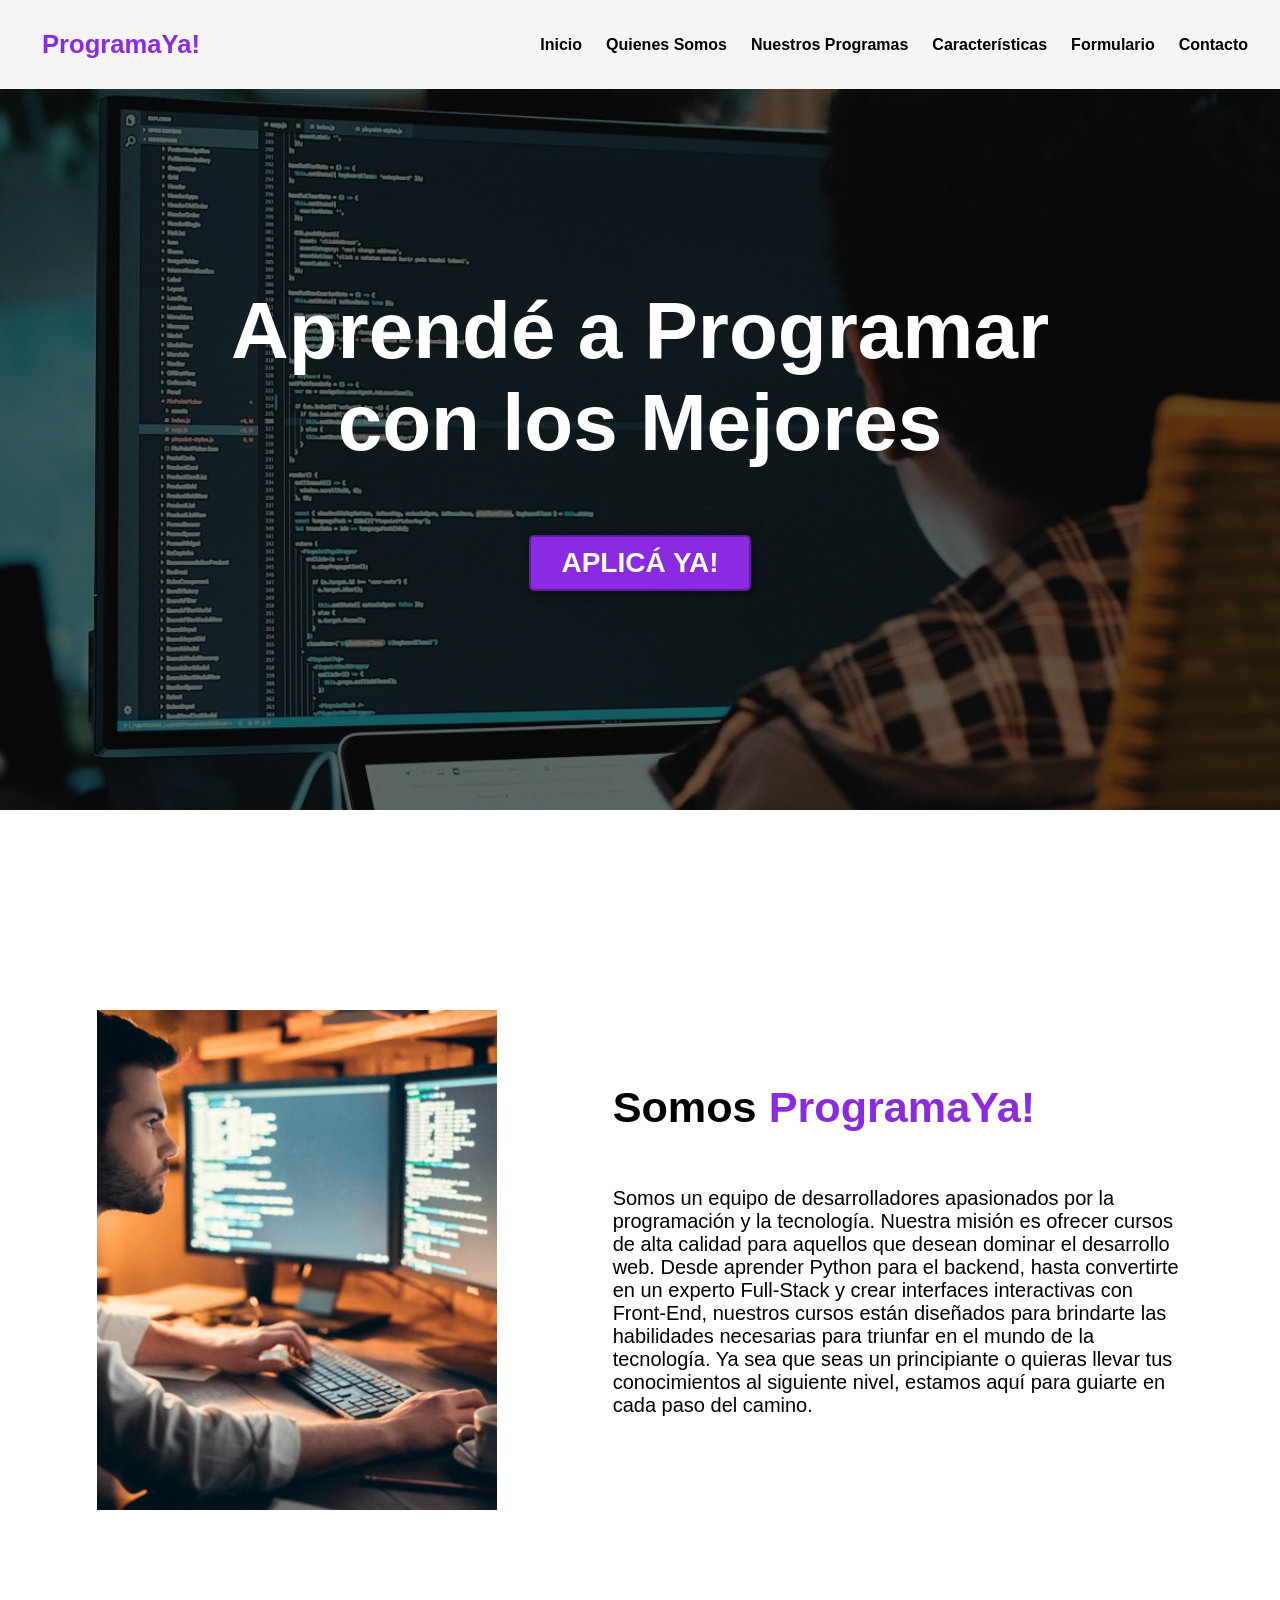
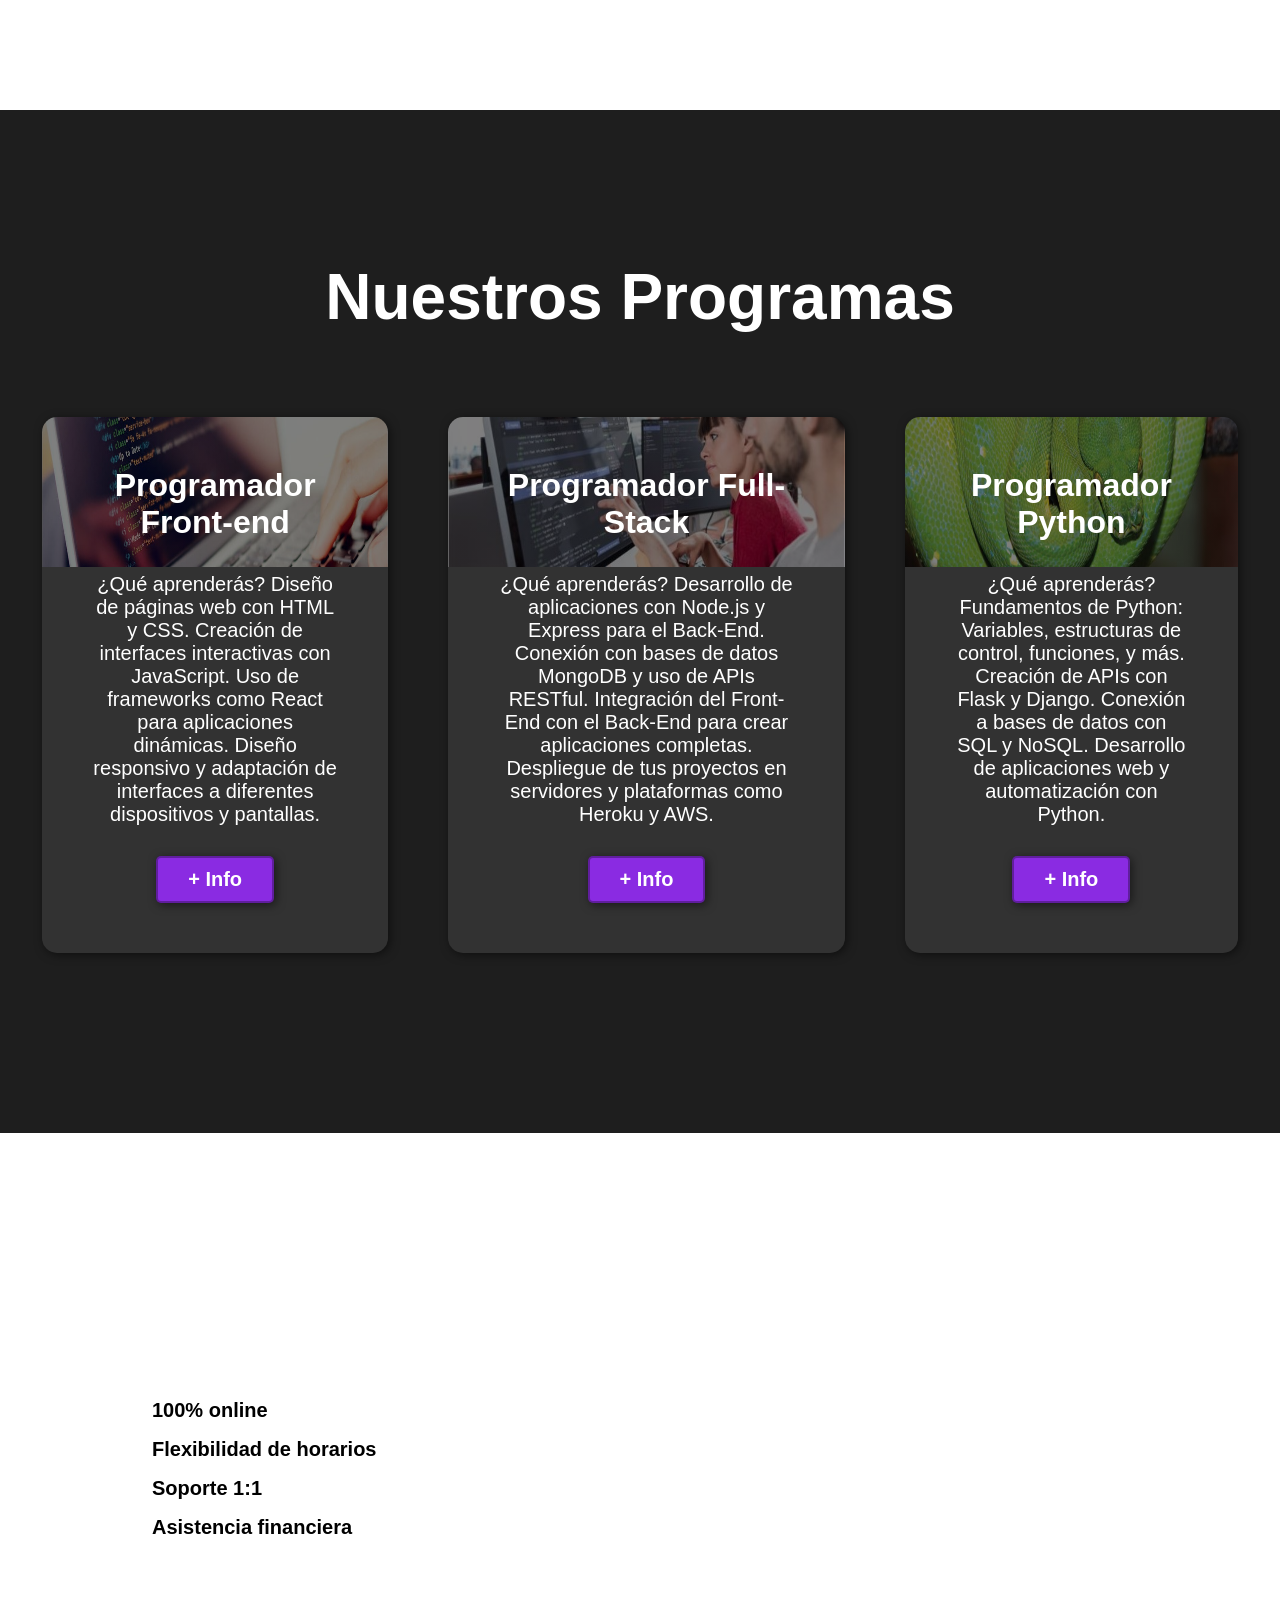
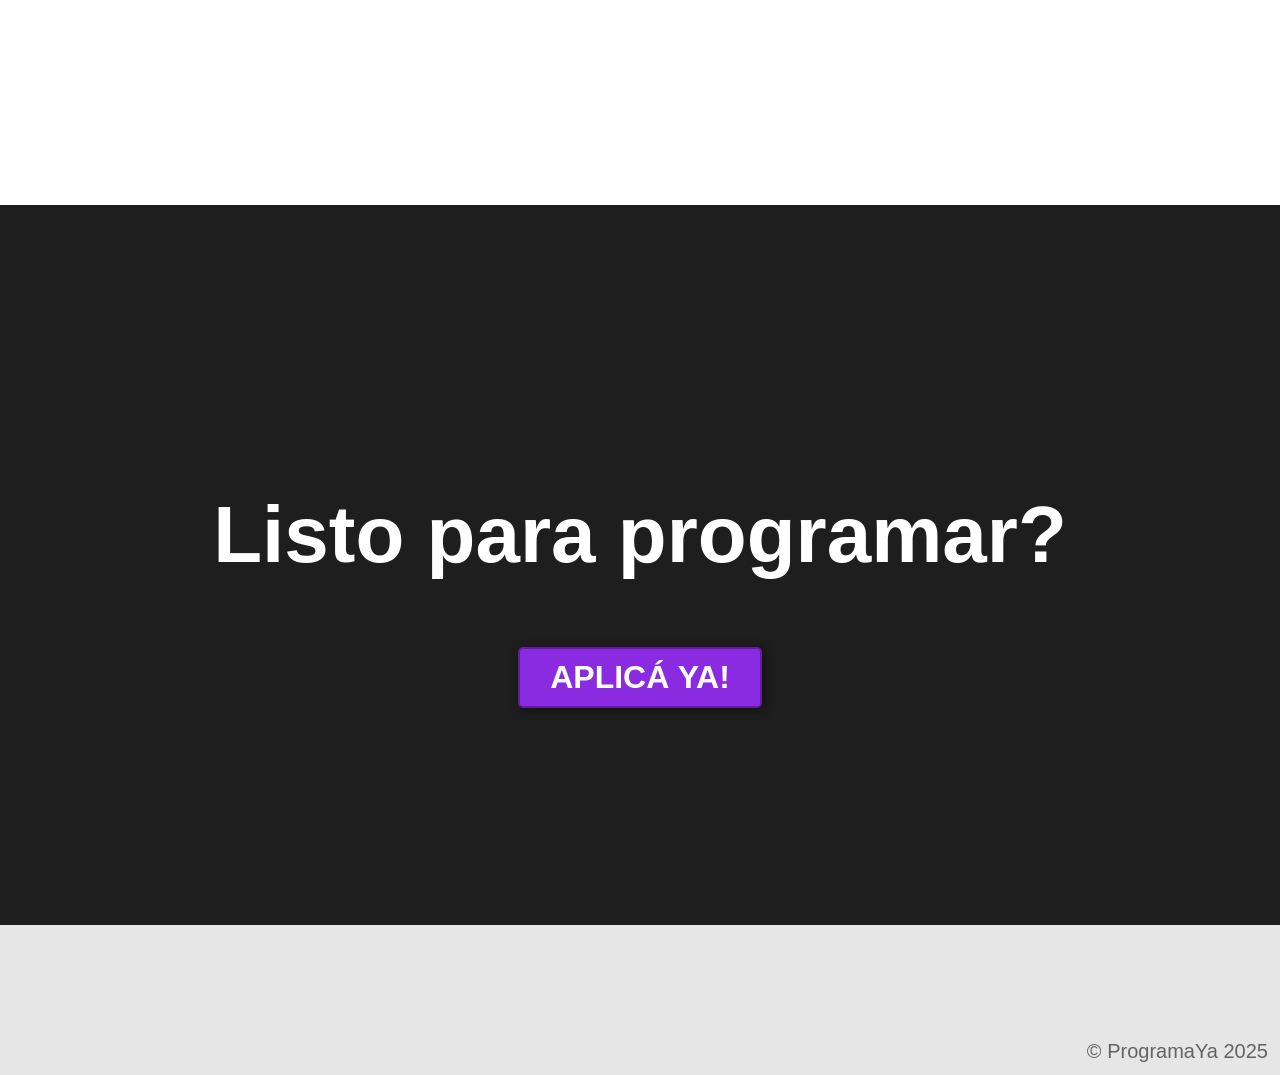
==== index.html @ 888301f8 "initial commit" ====
<!DOCTYPE html>
<html lang="en">
<head>
    <title>ProgramaYa!</title>
    <link rel="stylesheet" href="styles.css">

</head>
<body>
    <header>
        <div class="container">
            <a href="index.html" class="logo-button">
                <p class="logo">ProgramaYa!</p>
            </a>
            <nav>
                <a href="index.html">Inicio</a>
                <a href="#somos-proya">Quienes Somos</a>
                <a href="#nuestros-programas">Nuestros Programas</a>
                <a href="#caracteristicas">Características</a>
                <a href="formulario.html">Formulario</a>
                <a href="contacto.html" class="active">Contacto</a>
            </nav>
        </div>
    </header>

    <section id="hero">
        <h1>Aprendé a Programar <br>con los Mejores</h1>
        <button>APLICÁ YA!</button>
    </section>

    <section id="somos-proya">
        <div class="container">
            <div class="img-container"></div>
            <div class="texto">

                <h2>Somos <span class="color-acento">ProgramaYa!</span></h2>
                <p>Somos un equipo de desarrolladores apasionados por la programación y la tecnología. Nuestra misión es ofrecer cursos de alta calidad para aquellos que desean dominar el desarrollo web. Desde aprender Python para el backend, hasta convertirte en un experto Full-Stack y crear interfaces interactivas con Front-End, nuestros cursos están diseñados para brindarte las habilidades necesarias para triunfar en el mundo de la tecnología. Ya sea que seas un principiante o quieras llevar tus conocimientos al siguiente nivel, estamos aquí para guiarte en cada paso del camino.</p>
            </div>
        </div>
    </section>

    <section id="nuestros-programas">
        <div class="container">
            <h2>Nuestros Programas</h2>
            <div class="programas">
                <div class="carta">
                    <h3>Programador Front-end</h3>
                    <p>¿Qué aprenderás?

                        Diseño de páginas web con HTML y CSS.
                        Creación de interfaces interactivas con JavaScript.
                        Uso de frameworks como React para aplicaciones dinámicas.
                        Diseño responsivo y adaptación de interfaces a diferentes dispositivos y pantallas.</p>
                    <button>+ Info</button>
                </div>
                <div class="carta">
                    <h3>Programador Full-Stack</h3>
                    <p>¿Qué aprenderás?

                        Desarrollo de aplicaciones con Node.js y Express para el Back-End.
                        Conexión con bases de datos MongoDB y uso de APIs RESTful.
                        Integración del Front-End con el Back-End para crear aplicaciones completas.
                        Despliegue de tus proyectos en servidores y plataformas como Heroku y AWS.</p>
                    <button>+ Info</button>
                </div>
                <div class="carta">
                    <h3>Programador Python</h3>
                    <p>¿Qué aprenderás?

                        Fundamentos de Python: Variables, estructuras de control, funciones, y más.
                        Creación de APIs con Flask y Django.
                        Conexión a bases de datos con SQL y NoSQL.
                        Desarrollo de aplicaciones web y automatización con Python.
                        </p>
                    <button>+ Info</button>
                </div>  
            </div>
        </div>
    </section>

    <section id="caracteristicas">
        <div class="container">
            <ul>
                <li> 100% online</li>
                <li> Flexibilidad de horarios</li>
                <li> Soporte 1:1</li>
                <li> Asistencia financiera</li>
            </ul>
        </div>
    </section>

    <section id="final">
        <h2>Listo para programar?</h2>
        <button>APLICÁ YA!</button>
    </section>

    <footer>
        <div class="container">
            <p>&copy; ProgramaYa 2025</p>
        </div>
    </footer>
</body>
</html>
---- styles.css ----
*{
    box-sizing: border-box;
}

html{
    scroll-behavior: smooth;
}

body{
    font-family: 'Roboto', sans-serif;
    margin: 0;
}

h1{ font-size: 3.5em;}
h2{ font-size: 2.7em;}
h3{ font-size: 2em;}
p{ font-size: 1.25em;}
ul{ list-style: none;}
li{ font-size: 1.25em;}

button{
    font-size: 1.25em;
    font-weight: bold;
    padding: 10px 30px;
    border-radius: 5px;
    border: 2px solid rgba(0,0,0,0.3);
    box-shadow: 2px 2px 10px rgba(0,0,0,0.5);
    color: white;
    background-color: blueviolet;
}

button:hover{
    background-color: rgb(101, 33, 165);
}

.container{
    max-width: 1400px;
    margin: auto;
}

.color-acento{ color:blueviolet; }

header{
    background-color: rgb(245,245,245);
    
}

header .logo{
    margin: 0;
    padding: 25px 30px;
    font-weight: bold;
    color: blueviolet;
    font-size: 1.6em;
}

header .container{
    display: flex;
    flex-direction: column;
    align-items: center;
}

header nav{
    display: flex;
    flex-direction: column;
    text-align: center;
    padding-bottom: 25px;
}

header a{
    padding: 5px 12px;
    text-decoration: none;
    font-weight: bold;
    color: black;
}

header a:hover{
    color: blueviolet;
}

#hero{
    display: flex;
    align-items: center;
    justify-content: center;
    text-align: center;
    flex-direction: column;
    height: 90vh;
    background-image: linear-gradient(
        0deg,
        rgba(0,0,0,0.5),
        rgba(0,0,0,0.5)
    )
    ,url("media/hero.jpg");
    background-repeat: no-repeat;
    background-size: cover;
    background-position: center center;
}

#hero h1{
    color: white;
}

#hero button{
    font-size: 1.75em;
}

#somos-proya .container{
    text-align: center;
    padding: 200px 12px;
}

#nuestros-programas{
    background-color: rgb(30,30,30);
    color: white;
    text-align: center;
}

#nuestros-programas .container{
    padding: 150px 12px;
}

#nuestros-programas h2{
    margin-top: 0;
    font-size: 3.2em;
}

#nuestros-programas p{
    display: none;
}

#nuestros-programas .carta{
    background-position: center center;
    background-size: cover;
    padding: 50px 0px;
    margin: 30px;
    border-radius: 15px;
}

.carta:first-child{
    background-image: linear-gradient(
        0deg,
        rgba(0,0,0,0.5),
        rgba(0,0,0,0.5)
    )
    ,url("media/front-end.jpg");

}

.carta:nth-child(2){
    background-image: linear-gradient(
        0deg,
        rgba(0,0,0,0.5),
        rgba(0,0,0,0.5)
    )
    ,url("media/full-stack.jpg");
}

.carta:nth-child(3){
    background-image: linear-gradient(
        0deg,
        rgba(0,0,0,0.5),
        rgba(0,0,0,0.5)
    )
    ,url("media/python.jpg");

}

#caracteristicas .container{
    text-align: center;
    padding: 250px 12px;
}

#caracteristicas li{
    margin: 16px 0px;
    font-weight: bold;
}

#final{
    display: flex;
    flex-direction: column;
    justify-content: center;
    align-items: center;
    text-align: center;
    background-color: rgb(30,30,30);
    color: white;
    height: 80vh;
}

#final h2{
    font-size: 9vw;
}

#final button{
    font-size: 5vw;
}

footer{
    background-color: rgb(230,230,230);
}

footer p{
    margin: 0;
    padding: 12px;
    color: rgb(100,100,100);
}

footer .container{
    height: 150px;
    display: flex;
    justify-content: center;
    align-items: flex-end;
}

@media (min-width: 850px){
    header{
        position: fixed;
        width: 100%;
    }

    header .container{
        flex-direction: row;
        justify-content: space-between;
    }

    header nav{
        flex-direction: row;
        padding-bottom: 0;
        padding-right: 20px;
    }

    #hero h1{
        font-size: 5em;
    }

    #somos-proya .container{
        display: flex;
        justify-content: space-evenly;
    }

    #somos-proya .texto{
        width: 50%;
        max-width: 600px;
        text-align: initial;
        padding-left: 30px;
        display: flex;
        flex-direction: column;
        justify-content: center;
    }

    #somos-proya h2{
        margin-top: 0px;
    }

    #somos-proya .img-container{
        background-image: url("media/somos-proya.jpg");
        background-size: cover;
        background-position: center center;
        height: 500px;
        width: 400px; 
    }

    #nuestros-programas .programas{
        display: flex;
        justify-content: center;
    }

    #nuestros-programas p{
        display: block;
        margin-bottom: 30px;
    }

    #nuestros-programas h2{
        font-size: 4em;
    }

    #nuestros-programas h3{
        margin-top: 0;
    }

    #nuestros-programas .carta{
        padding: 50px;
        background-size: 100% 150px;
        background-repeat: no-repeat;
        background-position-y: 0;
        background-color: rgba(50, 50, 50, 1);
        box-shadow: 2px 2px 10px rgba(0,0,0,0.5);
    }

    .carta:first-child{
        background-image: linear-gradient(
            0deg,
            rgba(0,0,0,0.5),
            rgba(0,0,0,0.5)
        )
        ,url("media/front-end-cropped.jpg");

    }

    .carta:nth-child(2){
        background-image: linear-gradient(
            0deg,
            rgba(0,0,0,0.5),
            rgba(0,0,0,0.5)
        )
        ,url("media/full-stack-cropped.jpg");
    }

    .carta:nth-child(3){
        background-image: linear-gradient(
            0deg,
            rgba(0,0,0,0.5),
            rgba(0,0,0,0.5)
        )
        ,url("media/python-cropped.jpg");

    }

    #caracteristicas{
        background-image: url("media/background-2.jpeg");
        background-repeat: no-repeat;
        background-size: 500px 400px;
        background-position: calc(100vw - 500px) 120px;
    }

    #caracteristicas .container{
        text-align: initial;
    }

    #caracteristicas ul{
        margin-left: 100px;
    }

    #final h2{
        font-size: 5em;
    }

    #final button{
        font-size: 2em;
    }

    footer .container{
        justify-content: flex-end;
    }
}

@media (min-width: 1200px) {
    #caracteristicas{
        background-position-x: calc(100vw - 800px);
    }
}
/* General styling for form section */
#contenido {
    padding: 80px 0; /* Aumentamos el padding para darle más espacio al formulario */
    background-color: #6a0dad; /* Fondo violeta */
    min-height: 100vh; /* Asegura que la sección ocupe al menos el 100% de la altura de la ventana */
}

#contenido h2 {
    font-size: 24px;
    text-align: center;
    color: #fff; /* Texto en blanco para contrastar */
    margin-bottom: 20px;
}

/* Styling for the form container */
form {
    max-width: 500px;
    margin: 0 auto;
    background-color: #fff;
    padding: 30px;
    border-radius: 8px;
    box-shadow: 0 4px 8px rgba(0, 0, 0, 0.1);
    margin-bottom: 40px; /* Agregamos un margen abajo para evitar que se corte */
}

/* Label styling */
form label {
    display: block;
    font-size: 16px;
    color: #333;
    margin-bottom: 8px;
    font-weight: bold;
}

/* Input fields styling */
form input[type="text"],
form input[type="email"],
form textarea {
    width: 100%;
    padding: 10px;
    margin-bottom: 15px;
    border: 1px solid #ccc;
    border-radius: 4px;
    font-size: 14px;
    color: #333;
}

/* Button styling */
form button[type="submit"] {
    width: 100%;
    padding: 10px;
    background-color: #4e0c7e; /* Botón con un tono violeta oscuro */
    color: #fff;
    font-size: 16px;
    font-weight: bold;
    border: none;
    border-radius: 4px;
    cursor: pointer;
    transition: background-color 0.3s ease;
}

form button[type="submit"]:hover {
    background-color: #3b085f; /* Color más oscuro para el hover */
}

/* Textarea styling */
form textarea {
    resize: vertical;
}
.contact-info {
    font-size: 1.2em;
    color: #333;
    background-color: #f9f9f9;
    padding: 20px;
    border-radius: 8px;
    box-shadow: 0 4px 8px rgba(0, 0, 0, 0.1);
}

.contact-info p {
    margin: 10px 0;
}

.map-container {
    margin-top: 20px;
    text-align: center;
}

.map-container iframe {
    width: 100%;
    max-width: 800px;
    height: 400px;
    border: none;
    border-radius: 8px;
}
.logo-button {
    text-decoration: none; /* Quita el subrayado del enlace */
}

.logo {
    font-weight: bold;
    color: blueviolet;
    font-size: 1.6em;
    margin: 0;
    padding: 25px 30px;
}

.logo-button:hover .logo {
    color: rgb(101, 33, 165); /* Color de hover para el logo */
}
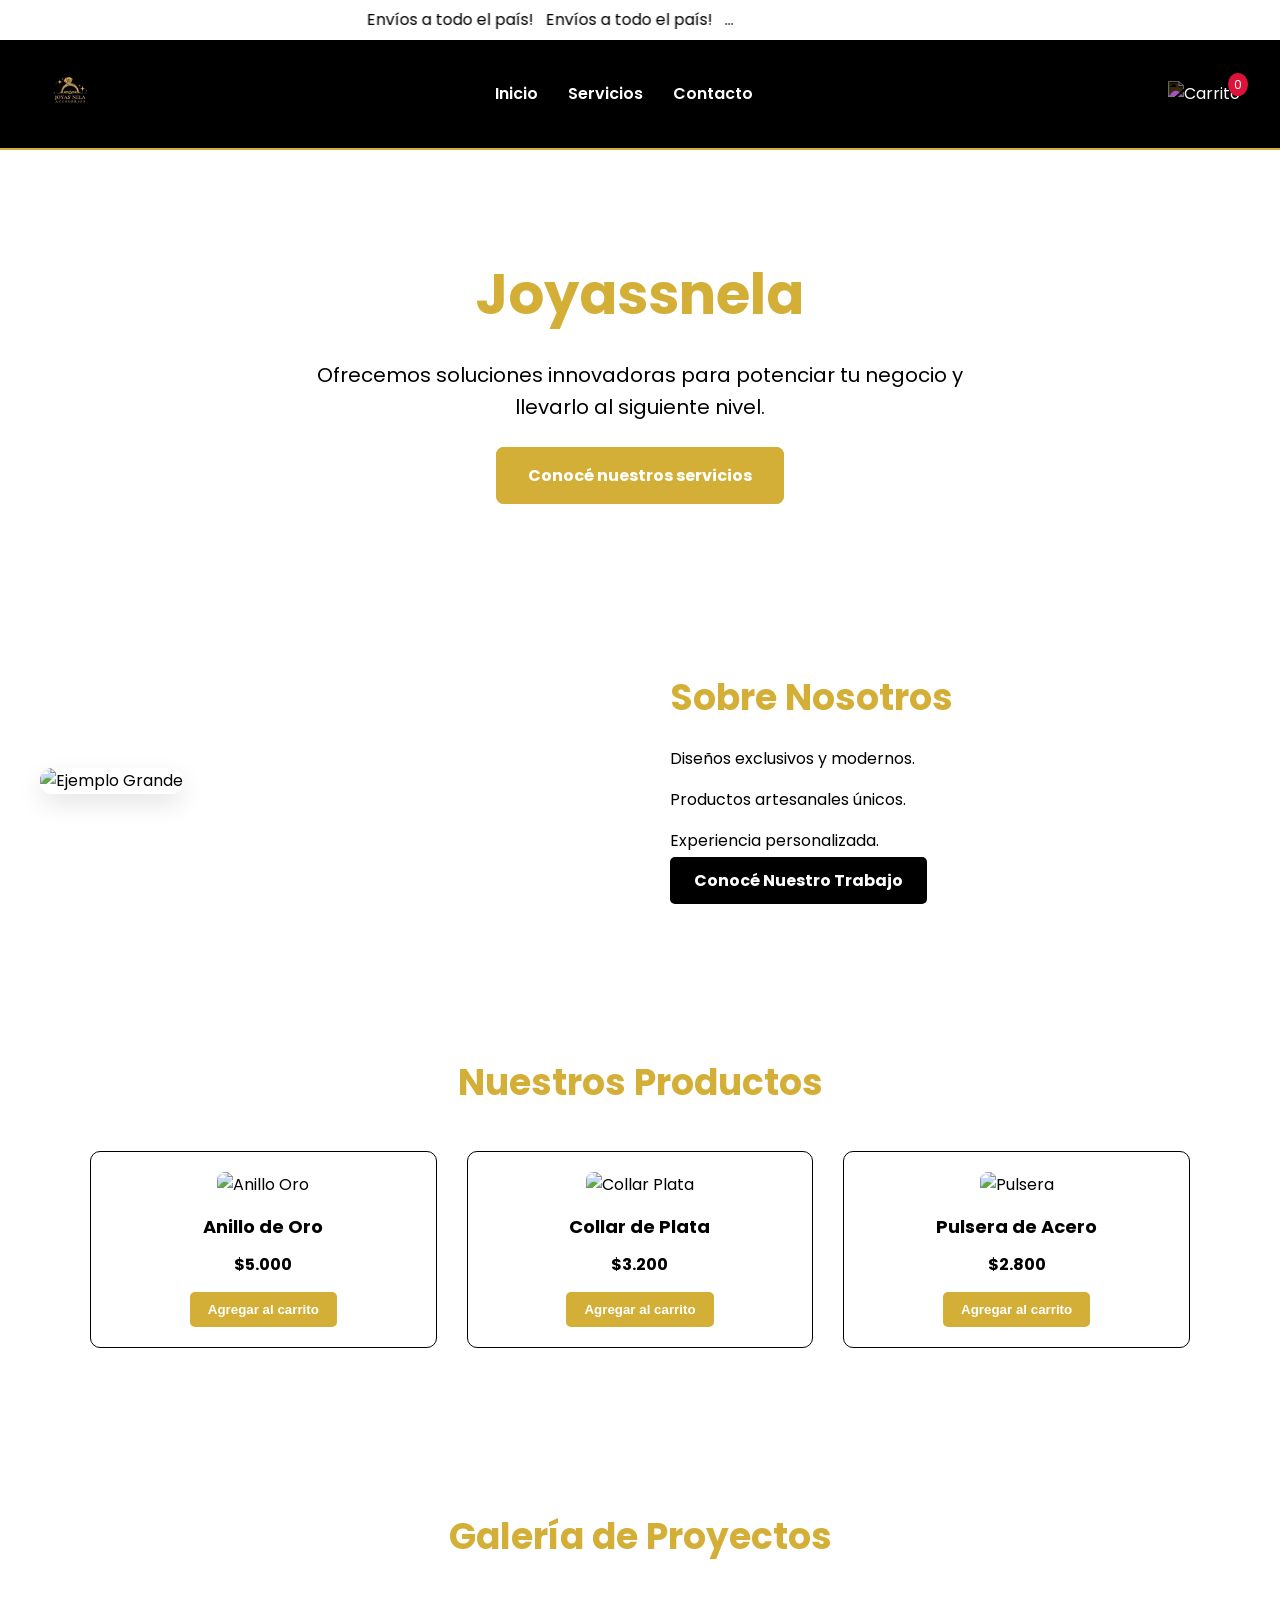
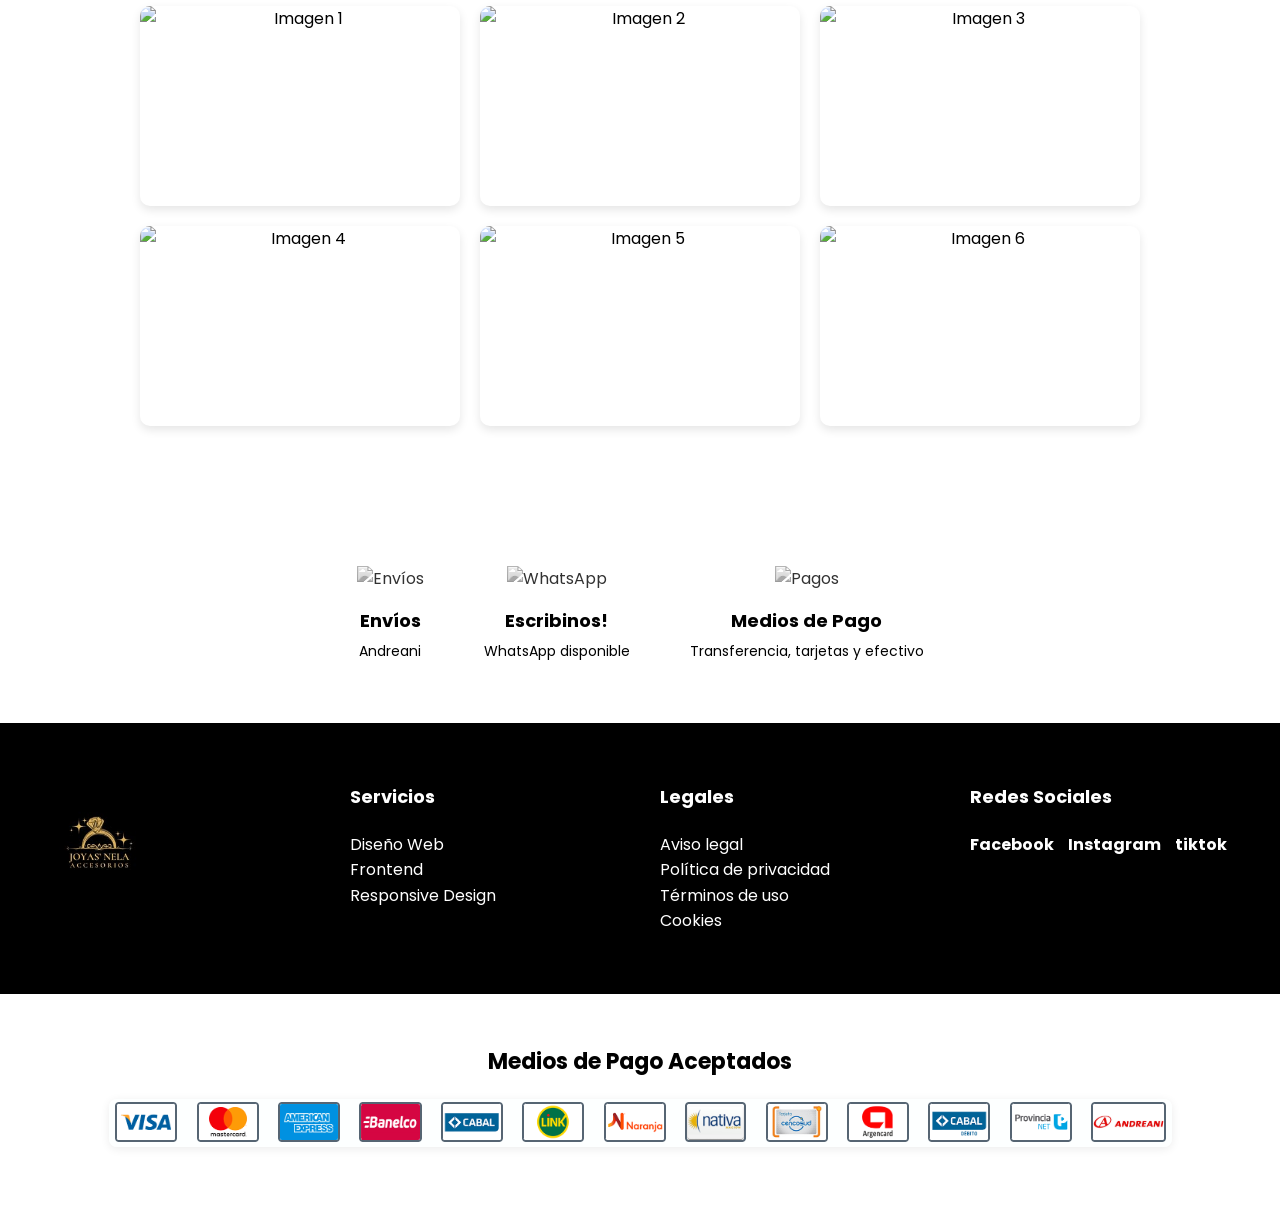
==== commit 21f9e9dd: "Add files via upload" ====
--- a/index.html
+++ b/index.html
@@ -1,103 +1,226 @@
 <!DOCTYPE html>
-<html lang="en">
+<html lang="es">
 <head>
-    <title>ProgramaYa!</title>
-    <link rel="stylesheet" href="styles.css">
-
+  <meta charset="UTF-8" />
+  <meta name="viewport" content="width=device-width, initial-scale=1.0" />
+  <title>Joyassnela</title>
+  <link rel="icon" href="favicon.ico" type="image/x-icon" />
+  <link href="https://fonts.googleapis.com/css2?family=Poppins:wght@300;600&display=swap" rel="stylesheet" />
+  <link rel="stylesheet" href="styles.css">
 </head>
+
 <body>
-    <header>
-        <div class="container">
-            <a href="index.html" class="logo-button">
-                <p class="logo">ProgramaYa!</p>
-            </a>
-            <nav>
-                <a href="index.html">Inicio</a>
-                <a href="#somos-proya">Quienes Somos</a>
-                <a href="#nuestros-programas">Nuestros Programas</a>
-                <a href="#caracteristicas">Características</a>
-                <a href="formulario.html">Formulario</a>
-                <a href="contacto.html" class="active">Contacto</a>
-            </nav>
-        </div>
-    </header>
-
-    <section id="hero">
-        <h1>Aprendé a Programar <br>con los Mejores</h1>
-        <button>APLICÁ YA!</button>
-    </section>
-
-    <section id="somos-proya">
-        <div class="container">
-            <div class="img-container"></div>
-            <div class="texto">
-
-                <h2>Somos <span class="color-acento">ProgramaYa!</span></h2>
-                <p>Somos un equipo de desarrolladores apasionados por la programación y la tecnología. Nuestra misión es ofrecer cursos de alta calidad para aquellos que desean dominar el desarrollo web. Desde aprender Python para el backend, hasta convertirte en un experto Full-Stack y crear interfaces interactivas con Front-End, nuestros cursos están diseñados para brindarte las habilidades necesarias para triunfar en el mundo de la tecnología. Ya sea que seas un principiante o quieras llevar tus conocimientos al siguiente nivel, estamos aquí para guiarte en cada paso del camino.</p>
-            </div>
-        </div>
-    </section>
-
-    <section id="nuestros-programas">
-        <div class="container">
-            <h2>Nuestros Programas</h2>
-            <div class="programas">
-                <div class="carta">
-                    <h3>Programador Front-end</h3>
-                    <p>¿Qué aprenderás?
-
-                        Diseño de páginas web con HTML y CSS.
-                        Creación de interfaces interactivas con JavaScript.
-                        Uso de frameworks como React para aplicaciones dinámicas.
-                        Diseño responsivo y adaptación de interfaces a diferentes dispositivos y pantallas.</p>
-                    <button>+ Info</button>
-                </div>
-                <div class="carta">
-                    <h3>Programador Full-Stack</h3>
-                    <p>¿Qué aprenderás?
-
-                        Desarrollo de aplicaciones con Node.js y Express para el Back-End.
-                        Conexión con bases de datos MongoDB y uso de APIs RESTful.
-                        Integración del Front-End con el Back-End para crear aplicaciones completas.
-                        Despliegue de tus proyectos en servidores y plataformas como Heroku y AWS.</p>
-                    <button>+ Info</button>
-                </div>
-                <div class="carta">
-                    <h3>Programador Python</h3>
-                    <p>¿Qué aprenderás?
-
-                        Fundamentos de Python: Variables, estructuras de control, funciones, y más.
-                        Creación de APIs con Flask y Django.
-                        Conexión a bases de datos con SQL y NoSQL.
-                        Desarrollo de aplicaciones web y automatización con Python.
-                        </p>
-                    <button>+ Info</button>
-                </div>  
-            </div>
-        </div>
-    </section>
-
-    <section id="caracteristicas">
-        <div class="container">
-            <ul>
-                <li> 100% online</li>
-                <li> Flexibilidad de horarios</li>
-                <li> Soporte 1:1</li>
-                <li> Asistencia financiera</li>
-            </ul>
-        </div>
-    </section>
-
-    <section id="final">
-        <h2>Listo para programar?</h2>
-        <button>APLICÁ YA!</button>
-    </section>
-
-    <footer>
-        <div class="container">
-            <p>&copy; ProgramaYa 2025</p>
-        </div>
-    </footer>
+  <div class="marquesina">
+    <div class="marquesina-contenido">
+      Envíos a todo el país! &nbsp; Envíos a todo el país! &nbsp; …
+    </div>
+  </div>
+  
+  <!-- HEADER -->
+  <header>
+    <div class="logo">
+      <a href="index.html">
+        <img src="logo-empresa.png" alt="Logo de la empresa" />
+      </a>
+    </div>
+
+    <div class="menu-navegacion">
+      <nav>
+        <ul>
+          <li><a href="#inicio">Inicio</a></li>
+          <li><a href="#servicios">Servicios</a></li>
+          <li><a href="#contacto">Contacto</a></li>
+        </ul>
+      </nav>
+    </div>
+
+    <div class="carrito-header">
+      <a href="#" id="abrir-carrito">
+        <img src="https://cdn-icons-png.flaticon.com/512/833/833314.png" alt="Carrito" class="icono-carrito" />
+        <span class="contador" id="contador-carrito">0</span>
+      </a>
+    </div>
+  </header>
+
+  <!-- PANEL DEL CARRITO -->
+  <div id="carrito-panel" class="carrito-panel">
+    <div class="carrito-header-panel">
+      <h2>Tu Carrito</h2>
+      <button id="cerrar-carrito">&times;</button>
+    </div>
+    <ul id="carrito-items" class="carrito-items"></ul>
+    <div class="carrito-total">
+      Total: $<span id="total">0</span>
+      <button id="finalizar-compra">Finalizar Compra</button>
+    </div>
+  </div>
+
+  <!-- HERO -->
+  <section class="hero" id="inicio">
+    <h1>Joyassnela</h1>
+    <p>Ofrecemos soluciones innovadoras para potenciar tu negocio y llevarlo al siguiente nivel.</p>
+    <a href="#servicios" class="boton-accion">Conocé nuestros servicios</a>
+  </section>
+
+  <!-- DOS COLUMNAS -->
+  <section class="seccion-dos-columnas">
+    <div class="columna imagen">
+      <div class="contenedor-imagen">
+        <img src="https://via.placeholder.com/1000x700?text=Imagen+Extra+Grande" alt="Ejemplo Grande" />
+      </div>
+    </div>
+    <div class="columna contenido">
+      <h2>Sobre Nosotros</h2>
+      <p>Diseños exclusivos y modernos.</p>
+      <p>Productos artesanales únicos.</p>
+      <p>Experiencia personalizada.</p>
+      <a href="#servicios" class="enlace-servicios">Conocé Nuestro Trabajo</a>
+    </div>
+  </section>
+
+<!-- PRODUCTOS DESTACADOS -->
+<section class="productos">
+  <h2>Nuestros Productos</h2>
+  <div class="grid-productos">
+    
+    <div class="producto">
+      <img src="https://via.placeholder.com/300x200?text=Anillo+Oro" alt="Anillo Oro">
+      <h3>Anillo de Oro</h3>
+      <p>$5.000</p>
+      <button onclick="agregarAlCarrito('Anillo de Oro', 5000)">Agregar al carrito</button>
+    </div>
+
+    <div class="producto">
+      <img src="https://via.placeholder.com/300x200?text=Collar+Plata" alt="Collar Plata">
+      <h3>Collar de Plata</h3>
+      <p>$3.200</p>
+      <button onclick="agregarAlCarrito('Collar de Plata', 3200)">Agregar al carrito</button>
+    </div>
+
+    <div class="producto">
+      <img src="https://via.placeholder.com/300x200?text=Pulsera" alt="Pulsera">
+      <h3>Pulsera de Acero</h3>
+      <p>$2.800</p>
+      <button onclick="agregarAlCarrito('Pulsera de Acero', 2800)">Agregar al carrito</button>
+    </div>
+
+  </div>
+</section>
+
+
+  <!-- GALERÍA -->
+  <section class="galeria">
+    <h2>Galería de Proyectos</h2>
+    <div class="grid-galeria">
+      <img src="https://via.placeholder.com/300x200?text=Imagen+1" alt="Imagen 1" />
+      <img src="https://via.placeholder.com/300x200?text=Imagen+2" alt="Imagen 2" />
+      <img src="https://via.placeholder.com/300x200?text=Imagen+3" alt="Imagen 3" />
+      <img src="https://via.placeholder.com/300x200?text=Imagen+4" alt="Imagen 4" />
+      <img src="https://via.placeholder.com/300x200?text=Imagen+5" alt="Imagen 5" />
+      <img src="https://via.placeholder.com/300x200?text=Imagen+6" alt="Imagen 6" />
+    </div>
+  </section>
+
+  <!-- INFO SERVICIOS -->
+  <section class="info-servicios" id="servicios">
+    <div class="bloque">
+      <img src="https://cdn-icons-png.flaticon.com/512/2910/2910768.png" alt="Envíos" />
+      <h3>Envíos</h3>
+      <p>Andreani</p>
+    </div>
+    <div class="bloque">
+      <a href="https://wa.me/549XXXXXXXXXX" target="_blank">
+        <img src="https://cdn-icons-png.flaticon.com/512/733/733585.png" alt="WhatsApp" />
+        <h3>Escribinos!</h3>
+        <p>WhatsApp disponible</p>
+      </a>
+    </div>
+    <div class="bloque">
+      <img src="https://cdn-icons-png.flaticon.com/512/633/633611.png" alt="Pagos" />
+      <h3>Medios de Pago</h3>
+      <p>Transferencia, tarjetas y efectivo</p>
+    </div>
+  </section>
+
+  <!-- FOOTER -->
+  <footer class="footer" id="contacto">
+    <div class="columna-footer logo-footer">
+      <img src="logo-empresa.png" alt="Logo de la empresa" />
+    </div>
+    <div class="columna-footer servicios-footer">
+      <h3>Servicios</h3>
+      <ul>
+        <li>Diseño Web</li>
+        <li>Frontend</li>
+        <li>Responsive Design</li>
+      </ul>
+    </div>
+    <div class="columna-footer legales-footer">
+      <h3>Legales</h3>
+      <ul>
+        <li>Aviso legal</li>
+        <li>Política de privacidad</li>
+        <li>Términos de uso</li>
+        <li>Cookies</li>
+      </ul>
+    </div>
+    <div class="columna-footer redes-footer">
+      <h3>Redes Sociales</h3>
+      <div class="redes">
+        <a href="#">Facebook</a>
+        <a href="#">Instagram</a>
+        <a href="#">tiktok</a>
+      </div>
+    </div>
+  </footer>
+
+  <section class="medios-pago">
+    <h3>Medios de Pago Aceptados</h3>
+    <img src="imgmedios-pago.png" alt="Medios de Pago" />
+  </section>
+
+  <!-- SCRIPT CARRITO -->
+  <script>
+    let carrito = [];
+    const panel = document.getElementById('carrito-panel');
+    const abrir = document.getElementById('abrir-carrito');
+    const cerrar = document.getElementById('cerrar-carrito');
+    const lista = document.getElementById('carrito-items');
+    const totalSpan = document.getElementById('total');
+    const contador = document.getElementById('contador-carrito');
+
+    abrir.addEventListener('click', (e) => {
+      e.preventDefault();
+      panel.classList.add('abierto');
+    });
+
+    cerrar.addEventListener('click', () => {
+      panel.classList.remove('abierto');
+    });
+
+    function agregarAlCarrito(nombre, precio) {
+      carrito.push({ nombre, precio });
+      actualizarCarrito();
+    }
+
+    function actualizarCarrito() {
+      lista.innerHTML = '';
+      let total = 0;
+      carrito.forEach((item, i) => {
+        const li = document.createElement('li');
+        li.innerHTML = `${item.nombre} - $${item.precio} <button onclick="eliminarDelCarrito(${i})">x</button>`;
+        lista.appendChild(li);
+        total += item.precio;
+      });
+      totalSpan.textContent = total;
+      contador.textContent = carrito.length;
+    }
+
+    function eliminarDelCarrito(index) {
+      carrito.splice(index, 1);
+      actualizarCarrito();
+    }
+  </script>
+
 </body>
 </html>
-
--- a/styles.css
+++ b/styles.css
@@ -1,458 +1,472 @@
-*{
-    box-sizing: border-box;
-}
-
-html{
-    scroll-behavior: smooth;
-}
-
-body{
-    font-family: 'Roboto', sans-serif;
-    margin: 0;
-}
-
-h1{ font-size: 3.5em;}
-h2{ font-size: 2.7em;}
-h3{ font-size: 2em;}
-p{ font-size: 1.25em;}
-ul{ list-style: none;}
-li{ font-size: 1.25em;}
-
-button{
-    font-size: 1.25em;
-    font-weight: bold;
-    padding: 10px 30px;
-    border-radius: 5px;
-    border: 2px solid rgba(0,0,0,0.3);
-    box-shadow: 2px 2px 10px rgba(0,0,0,0.5);
-    color: white;
-    background-color: blueviolet;
-}
-
-button:hover{
-    background-color: rgb(101, 33, 165);
-}
-
-.container{
-    max-width: 1400px;
-    margin: auto;
-}
-
-.color-acento{ color:blueviolet; }
-
-header{
-    background-color: rgb(245,245,245);
-    
-}
-
-header .logo{
-    margin: 0;
-    padding: 25px 30px;
-    font-weight: bold;
-    color: blueviolet;
-    font-size: 1.6em;
-}
-
-header .container{
-    display: flex;
-    flex-direction: column;
-    align-items: center;
-}
-
-header nav{
-    display: flex;
-    flex-direction: column;
-    text-align: center;
-    padding-bottom: 25px;
-}
-
-header a{
-    padding: 5px 12px;
-    text-decoration: none;
-    font-weight: bold;
-    color: black;
-}
-
-header a:hover{
-    color: blueviolet;
-}
-
-#hero{
-    display: flex;
-    align-items: center;
-    justify-content: center;
-    text-align: center;
-    flex-direction: column;
-    height: 90vh;
-    background-image: linear-gradient(
-        0deg,
-        rgba(0,0,0,0.5),
-        rgba(0,0,0,0.5)
-    )
-    ,url("media/hero.jpg");
-    background-repeat: no-repeat;
-    background-size: cover;
-    background-position: center center;
-}
-
-#hero h1{
-    color: white;
-}
-
-#hero button{
-    font-size: 1.75em;
-}
-
-#somos-proya .container{
-    text-align: center;
-    padding: 200px 12px;
-}
-
-#nuestros-programas{
-    background-color: rgb(30,30,30);
-    color: white;
-    text-align: center;
-}
-
-#nuestros-programas .container{
-    padding: 150px 12px;
-}
-
-#nuestros-programas h2{
-    margin-top: 0;
-    font-size: 3.2em;
-}
-
-#nuestros-programas p{
-    display: none;
-}
-
-#nuestros-programas .carta{
-    background-position: center center;
-    background-size: cover;
-    padding: 50px 0px;
-    margin: 30px;
-    border-radius: 15px;
-}
-
-.carta:first-child{
-    background-image: linear-gradient(
-        0deg,
-        rgba(0,0,0,0.5),
-        rgba(0,0,0,0.5)
-    )
-    ,url("media/front-end.jpg");
-
-}
-
-.carta:nth-child(2){
-    background-image: linear-gradient(
-        0deg,
-        rgba(0,0,0,0.5),
-        rgba(0,0,0,0.5)
-    )
-    ,url("media/full-stack.jpg");
-}
-
-.carta:nth-child(3){
-    background-image: linear-gradient(
-        0deg,
-        rgba(0,0,0,0.5),
-        rgba(0,0,0,0.5)
-    )
-    ,url("media/python.jpg");
-
-}
-
-#caracteristicas .container{
-    text-align: center;
-    padding: 250px 12px;
-}
-
-#caracteristicas li{
-    margin: 16px 0px;
-    font-weight: bold;
-}
-
-#final{
-    display: flex;
-    flex-direction: column;
-    justify-content: center;
-    align-items: center;
-    text-align: center;
-    background-color: rgb(30,30,30);
-    color: white;
-    height: 80vh;
-}
-
-#final h2{
-    font-size: 9vw;
-}
-
-#final button{
-    font-size: 5vw;
-}
-
-footer{
-    background-color: rgb(230,230,230);
-}
-
-footer p{
-    margin: 0;
-    padding: 12px;
-    color: rgb(100,100,100);
-}
-
-footer .container{
-    height: 150px;
-    display: flex;
-    justify-content: center;
-    align-items: flex-end;
-}
-
-@media (min-width: 850px){
-    header{
-        position: fixed;
-        width: 100%;
-    }
-
-    header .container{
-        flex-direction: row;
-        justify-content: space-between;
-    }
-
-    header nav{
-        flex-direction: row;
-        padding-bottom: 0;
-        padding-right: 20px;
-    }
-
-    #hero h1{
-        font-size: 5em;
-    }
-
-    #somos-proya .container{
-        display: flex;
-        justify-content: space-evenly;
-    }
-
-    #somos-proya .texto{
-        width: 50%;
-        max-width: 600px;
-        text-align: initial;
-        padding-left: 30px;
-        display: flex;
-        flex-direction: column;
-        justify-content: center;
-    }
-
-    #somos-proya h2{
-        margin-top: 0px;
-    }
-
-    #somos-proya .img-container{
-        background-image: url("media/somos-proya.jpg");
-        background-size: cover;
-        background-position: center center;
-        height: 500px;
-        width: 400px; 
-    }
-
-    #nuestros-programas .programas{
-        display: flex;
-        justify-content: center;
-    }
-
-    #nuestros-programas p{
-        display: block;
-        margin-bottom: 30px;
-    }
-
-    #nuestros-programas h2{
-        font-size: 4em;
-    }
-
-    #nuestros-programas h3{
-        margin-top: 0;
-    }
-
-    #nuestros-programas .carta{
-        padding: 50px;
-        background-size: 100% 150px;
-        background-repeat: no-repeat;
-        background-position-y: 0;
-        background-color: rgba(50, 50, 50, 1);
-        box-shadow: 2px 2px 10px rgba(0,0,0,0.5);
-    }
-
-    .carta:first-child{
-        background-image: linear-gradient(
-            0deg,
-            rgba(0,0,0,0.5),
-            rgba(0,0,0,0.5)
-        )
-        ,url("media/front-end-cropped.jpg");
-
-    }
-
-    .carta:nth-child(2){
-        background-image: linear-gradient(
-            0deg,
-            rgba(0,0,0,0.5),
-            rgba(0,0,0,0.5)
-        )
-        ,url("media/full-stack-cropped.jpg");
-    }
-
-    .carta:nth-child(3){
-        background-image: linear-gradient(
-            0deg,
-            rgba(0,0,0,0.5),
-            rgba(0,0,0,0.5)
-        )
-        ,url("media/python-cropped.jpg");
-
-    }
-
-    #caracteristicas{
-        background-image: url("media/background-2.jpeg");
-        background-repeat: no-repeat;
-        background-size: 500px 400px;
-        background-position: calc(100vw - 500px) 120px;
-    }
-
-    #caracteristicas .container{
-        text-align: initial;
-    }
-
-    #caracteristicas ul{
-        margin-left: 100px;
-    }
-
-    #final h2{
-        font-size: 5em;
-    }
-
-    #final button{
-        font-size: 2em;
-    }
-
-    footer .container{
-        justify-content: flex-end;
-    }
-}
-
-@media (min-width: 1200px) {
-    #caracteristicas{
-        background-position-x: calc(100vw - 800px);
-    }
-}
-/* General styling for form section */
-#contenido {
-    padding: 80px 0; /* Aumentamos el padding para darle más espacio al formulario */
-    background-color: #6a0dad; /* Fondo violeta */
-    min-height: 100vh; /* Asegura que la sección ocupe al menos el 100% de la altura de la ventana */
-}
-
-#contenido h2 {
-    font-size: 24px;
-    text-align: center;
-    color: #fff; /* Texto en blanco para contrastar */
-    margin-bottom: 20px;
-}
-
-/* Styling for the form container */
-form {
-    max-width: 500px;
-    margin: 0 auto;
-    background-color: #fff;
-    padding: 30px;
-    border-radius: 8px;
-    box-shadow: 0 4px 8px rgba(0, 0, 0, 0.1);
-    margin-bottom: 40px; /* Agregamos un margen abajo para evitar que se corte */
-}
-
-/* Label styling */
-form label {
-    display: block;
-    font-size: 16px;
-    color: #333;
-    margin-bottom: 8px;
-    font-weight: bold;
-}
-
-/* Input fields styling */
-form input[type="text"],
-form input[type="email"],
-form textarea {
-    width: 100%;
-    padding: 10px;
-    margin-bottom: 15px;
-    border: 1px solid #ccc;
-    border-radius: 4px;
-    font-size: 14px;
-    color: #333;
-}
-
-/* Button styling */
-form button[type="submit"] {
-    width: 100%;
-    padding: 10px;
-    background-color: #4e0c7e; /* Botón con un tono violeta oscuro */
-    color: #fff;
-    font-size: 16px;
-    font-weight: bold;
-    border: none;
-    border-radius: 4px;
-    cursor: pointer;
-    transition: background-color 0.3s ease;
-}
-
-form button[type="submit"]:hover {
-    background-color: #3b085f; /* Color más oscuro para el hover */
-}
-
-/* Textarea styling */
-form textarea {
-    resize: vertical;
-}
-.contact-info {
-    font-size: 1.2em;
-    color: #333;
-    background-color: #f9f9f9;
-    padding: 20px;
-    border-radius: 8px;
-    box-shadow: 0 4px 8px rgba(0, 0, 0, 0.1);
-}
-
-.contact-info p {
-    margin: 10px 0;
-}
-
-.map-container {
-    margin-top: 20px;
-    text-align: center;
-}
-
-.map-container iframe {
-    width: 100%;
-    max-width: 800px;
-    height: 400px;
-    border: none;
-    border-radius: 8px;
-}
-.logo-button {
-    text-decoration: none; /* Quita el subrayado del enlace */
-}
-
-.logo {
-    font-weight: bold;
-    color: blueviolet;
-    font-size: 1.6em;
-    margin: 0;
-    padding: 25px 30px;
-}
-
-.logo-button:hover .logo {
-    color: rgb(101, 33, 165); /* Color de hover para el logo */
-}
+/* VARIABLES DE COLOR */
+:root {
+  --color-principal: #D4AF37; /* Oro brillante */
+  --color-secundario: #000000; /* Negro profundo */
+  --color-acento: #B8860B; /* Oro oscuro para hover */
+  --color-texto: #000000; /* Texto negro */
+  --color-footer: #000000; /* Footer negro */
+  --color-fondo: #FFFFFF; /* Fondo blanco */
+}
+
+/* RESET */
+* {
+  margin: 0;
+  padding: 0;
+  box-sizing: border-box;
+}
+
+body {
+  font-family: 'Poppins', sans-serif;
+  line-height: 1.6;
+  background-color: var(--color-fondo);
+  color: var(--color-texto);
+}
+
+a {
+  text-decoration: none;
+  color: var(--color-texto);
+}
+
+a:hover {
+  color: var(--color-principal);
+}
+
+/* HEADER */
+header {
+  display: flex;
+  justify-content: space-between;
+  align-items: center;
+  background-color: var(--color-secundario);  /* pasa a #000 */
+  padding: 20px 40px;
+  border-bottom: 2px solid var(--color-principal); /* línea dorada */
+}
+
+.logo img {
+  height: 60px;
+  /* si tu logo es oscuro y no se ve: filter: brightness(0) invert(1); */
+}
+
+/* NAV en header negro */
+header .menu-navegacion a {
+  color: var(--color-fondo);       /* texto blanco */
+  font-weight: 600;
+  position: relative;
+  padding-bottom: 4px;
+  transition: color 0.3s;
+}
+
+header .menu-navegacion a:hover {
+  color: var(--color-principal);   /* dorado al hover */
+}
+
+header .menu-navegacion a::after {
+  content: '';
+  position: absolute;
+  left: 0;
+  bottom: 0;
+  width: 0;
+  height: 2px;
+  background-color: var(--color-principal);
+  transition: width 0.3s;
+}
+
+header .menu-navegacion a:hover::after {
+  width: 100%;
+}
+
+/* Icono de carrito en blanco */
+header .icono-carrito {
+  filter: invert(100%);            /* invierte color negro → blanco */
+}
+
+/* Contador sigue igual */
+.contador {
+  position: absolute;
+  top: -8px;
+  right: -8px;
+  background-color: crimson;
+  color: white;
+  border-radius: 50%;
+  padding: 2px 6px;
+  font-size: 12px;
+}
+
+/* NAV */
+.menu-navegacion ul {
+  list-style: none;
+  display: flex;
+  gap: 30px;
+}
+
+.menu-navegacion a {
+  color: var(--color-texto);
+  font-weight: 600;
+  position: relative;
+  padding-bottom: 4px;
+  transition: color 0.3s;
+}
+
+.menu-navegacion a:hover {
+  color: var(--color-principal);
+}
+
+.menu-navegacion a::after {
+  content: '';
+  position: absolute;
+  left: 0;
+  bottom: 0;
+  width: 0;
+  height: 2px;
+  background-color: var(--color-principal);
+  transition: width 0.3s;
+}
+
+.menu-navegacion a:hover::after {
+  width: 100%;
+}
+
+/* HERO */
+.hero {
+  background-color: var(--color-fondo);
+  color: var(--color-texto);
+  text-align: center;
+  padding: 100px 20px;
+}
+
+.hero h1 {
+  font-size: 56px;
+  margin-bottom: 20px;
+  color: var(--color-principal);
+}
+
+.hero p {
+  font-size: 20px;
+  margin-bottom: 40px;
+  max-width: 700px;
+  margin-inline: auto;
+}
+
+.boton-accion {
+  background-color: var(--color-principal);
+  color: var(--color-fondo);
+  padding: 15px 30px;
+  border-radius: 8px;
+  font-weight: bold;
+  border: 2px solid var(--color-principal);
+  transition: background-color 0.3s, color 0.3s;
+}
+
+.boton-accion:hover {
+  background-color: var(--color-fondo);
+  color: var(--color-principal);
+  border-color: var(--color-principal);
+}
+
+/* SECCIÓN DOS COLUMNAS */
+.seccion-dos-columnas {
+  display: flex;
+  flex-wrap: wrap;
+  align-items: center;
+  justify-content: center;
+  gap: 60px;
+  padding: 80px 40px;
+  background-color: var(--color-fondo);
+}
+
+.columna {
+  flex: 1 1 500px;
+  max-width: 600px;
+}
+
+.contenedor-imagen img {
+  width: 100%;
+  height: auto;
+  max-width: 1000px;
+  border-radius: 12px;
+  box-shadow: 0 10px 25px rgba(0,0,0,0.1);
+}
+
+.columna.contenido h2 {
+  font-size: 36px;
+  margin-bottom: 20px;
+  color: var(--color-principal);
+}
+
+.columna.contenido p {
+  font-size: 16px;
+  margin-bottom: 15px;
+}
+
+.enlace-servicios {
+  background-color: var(--color-secundario);
+  color: var(--color-fondo);
+  padding: 12px 24px;
+  border-radius: 5px;
+  font-weight: bold;
+  transition: background-color 0.3s;
+}
+
+.enlace-servicios:hover {
+  background-color: var(--color-principal);
+}
+
+/* PRODUCTOS */
+.productos {
+  padding: 80px 40px;
+  text-align: center;
+  background-color: var(--color-fondo);
+}
+
+.productos h2 {
+  font-size: 36px;
+  margin-bottom: 40px;
+  color: var(--color-principal);
+}
+
+.grid-productos {
+  display: grid;
+  grid-template-columns: repeat(auto-fit, minmax(250px, 1fr));
+  gap: 30px;
+  max-width: 1100px;
+  margin: 0 auto;
+}
+
+.producto {
+  border: 1px solid var(--color-secundario);
+  border-radius: 10px;
+  padding: 20px;
+  background-color: var(--color-fondo);
+  transition: box-shadow 0.3s ease;
+}
+
+.producto:hover {
+  box-shadow: 0 8px 20px rgba(0,0,0,0.1);
+}
+
+.producto img {
+  width: 100%;
+  border-radius: 8px;
+  margin-bottom: 15px;
+}
+
+.producto h3 {
+  font-size: 18px;
+  margin-bottom: 10px;
+  color: var(--color-secundario);
+}
+
+.producto p {
+  font-weight: bold;
+  margin-bottom: 15px;
+}
+
+.producto button {
+  background-color: var(--color-principal);
+  color: var(--color-fondo);
+  border: none;
+  padding: 10px 18px;
+  border-radius: 5px;
+  cursor: pointer;
+  font-weight: bold;
+  transition: background-color 0.3s;
+}
+
+.producto button:hover {
+  background-color: var(--color-acento);
+}
+
+/* GALERÍA */
+.galeria {
+  padding: 80px 40px;
+  background-color: var(--color-fondo);
+  text-align: center;
+}
+
+.galeria h2 {
+  font-size: 36px;
+  margin-bottom: 40px;
+  color: var(--color-principal);
+}
+
+.grid-galeria {
+  display: grid;
+  grid-template-columns: repeat(3, 1fr);
+  gap: 20px;
+  max-width: 1000px;
+  margin: 0 auto;
+}
+
+.grid-galeria img {
+  width: 100%;
+  height: 200px;
+  object-fit: cover;
+  border-radius: 10px;
+  transition: transform 0.3s ease;
+  box-shadow: 0 4px 10px rgba(0,0,0,0.1);
+}
+
+.grid-galeria img:hover {
+  transform: scale(1.05);
+}
+
+/* INFO SERVICIOS */
+.info-servicios {
+  display: flex;
+  justify-content: center;
+  gap: 60px;
+  padding: 60px 20px;
+  background-color: var(--color-fondo);
+  text-align: center;
+}
+
+.info-servicios .bloque img {
+  width: 60px;
+  height: 60px;
+  margin-bottom: 15px;
+  filter: grayscale(100%);
+  opacity: 0.8;
+}
+
+.info-servicios h3 {
+  font-size: 18px;
+  margin-bottom: 5px;
+}
+
+.info-servicios p {
+  font-size: 14px;
+}
+
+/* FOOTER */
+.footer {
+  display: grid;
+  grid-template-columns: repeat(auto-fit, minmax(200px, 1fr));
+  gap: 40px;
+  background-color: var(--color-footer);
+  color: var(--color-fondo);
+  padding: 60px 40px;
+}
+
+.footer h3 {
+  font-size: 18px;
+  margin-bottom: 20px;
+}
+
+.footer ul {
+  list-style: none;
+}
+
+.logo-footer img {
+  width: 120px;
+}
+
+.redes a {
+  color: var(--color-fondo);
+  margin-right: 10px;
+  font-weight: bold;
+}
+
+.redes a:hover {
+  color: var(--color-acento);
+}
+
+/* MEDIOS DE PAGO */
+.medios-pago {
+  text-align: center;
+  padding: 50px 20px;
+  background-color: var(--color-fondo);
+}
+
+.medios-pago h3 {
+  font-size: 22px;
+  margin-bottom: 20px;
+}
+
+.medios-pago img {
+  max-width: 100%;
+  height: auto;
+  border-radius: 8px;
+  box-shadow: 0 2px 10px rgba(0,0,0,0.08);
+}
+
+/* CARRITO */
+.carrito-header {
+  position: relative;
+  margin-left: 20px;
+}
+
+.icono-carrito {
+  width: 28px;
+  height: 28px;
+  cursor: pointer;
+}
+
+.contador {
+  position: absolute;
+  top: -8px;
+  right: -8px;
+  background-color: crimson;
+  color: white;
+  border-radius: 50%;
+  padding: 2px 6px;
+  font-size: 12px;
+}
+
+.carrito-panel {
+  position: fixed;
+  top: 0;
+  right: -100%;
+  width: 300px;
+  height: 100%;
+  background-color: var(--color-fondo);
+  box-shadow: -2px 0 10px rgba(0,0,0,0.2);
+  padding: 20px;
+  z-index: 1000;
+  transition: right 0.3s ease-in-out;
+}
+
+.carrito-panel.abierto {
+  right: 0;
+}
+
+.carrito-items {
+  list-style: none;
+  padding: 0;
+  margin-top: 20px;
+  max-height: 60vh;
+  overflow-y: auto;
+}
+
+.carrito-items li {
+  display: flex;
+  justify-content: space-between;
+  margin-bottom: 10px;
+}
+
+.carrito-total {
+  border-top: 2px solid var(--color-secundario);
+  padding-top: 15px;
+  font-weight: bold;
+}
+
+/* MARQUESINA */
+.marquesina {
+  position: relative;
+  overflow: hidden;
+  width: 100%;
+  height: 40px; /* ajusta según tu fuente */
+  background: var(--color-fondo);
+}
+
+.marquesina-contenido {
+  position: absolute;
+  top: 50%;
+  transform: translateY(-50%) translateX(100%);
+  white-space: nowrap;
+  will-change: transform;
+  animation: scroll-text 10s linear infinite;
+}
+
+@keyframes scroll-text {
+  0%  { transform: translateY(-50%) translateX(100%); }
+  100%{ transform: translateY(-50%) translateX(-100%); }
+}
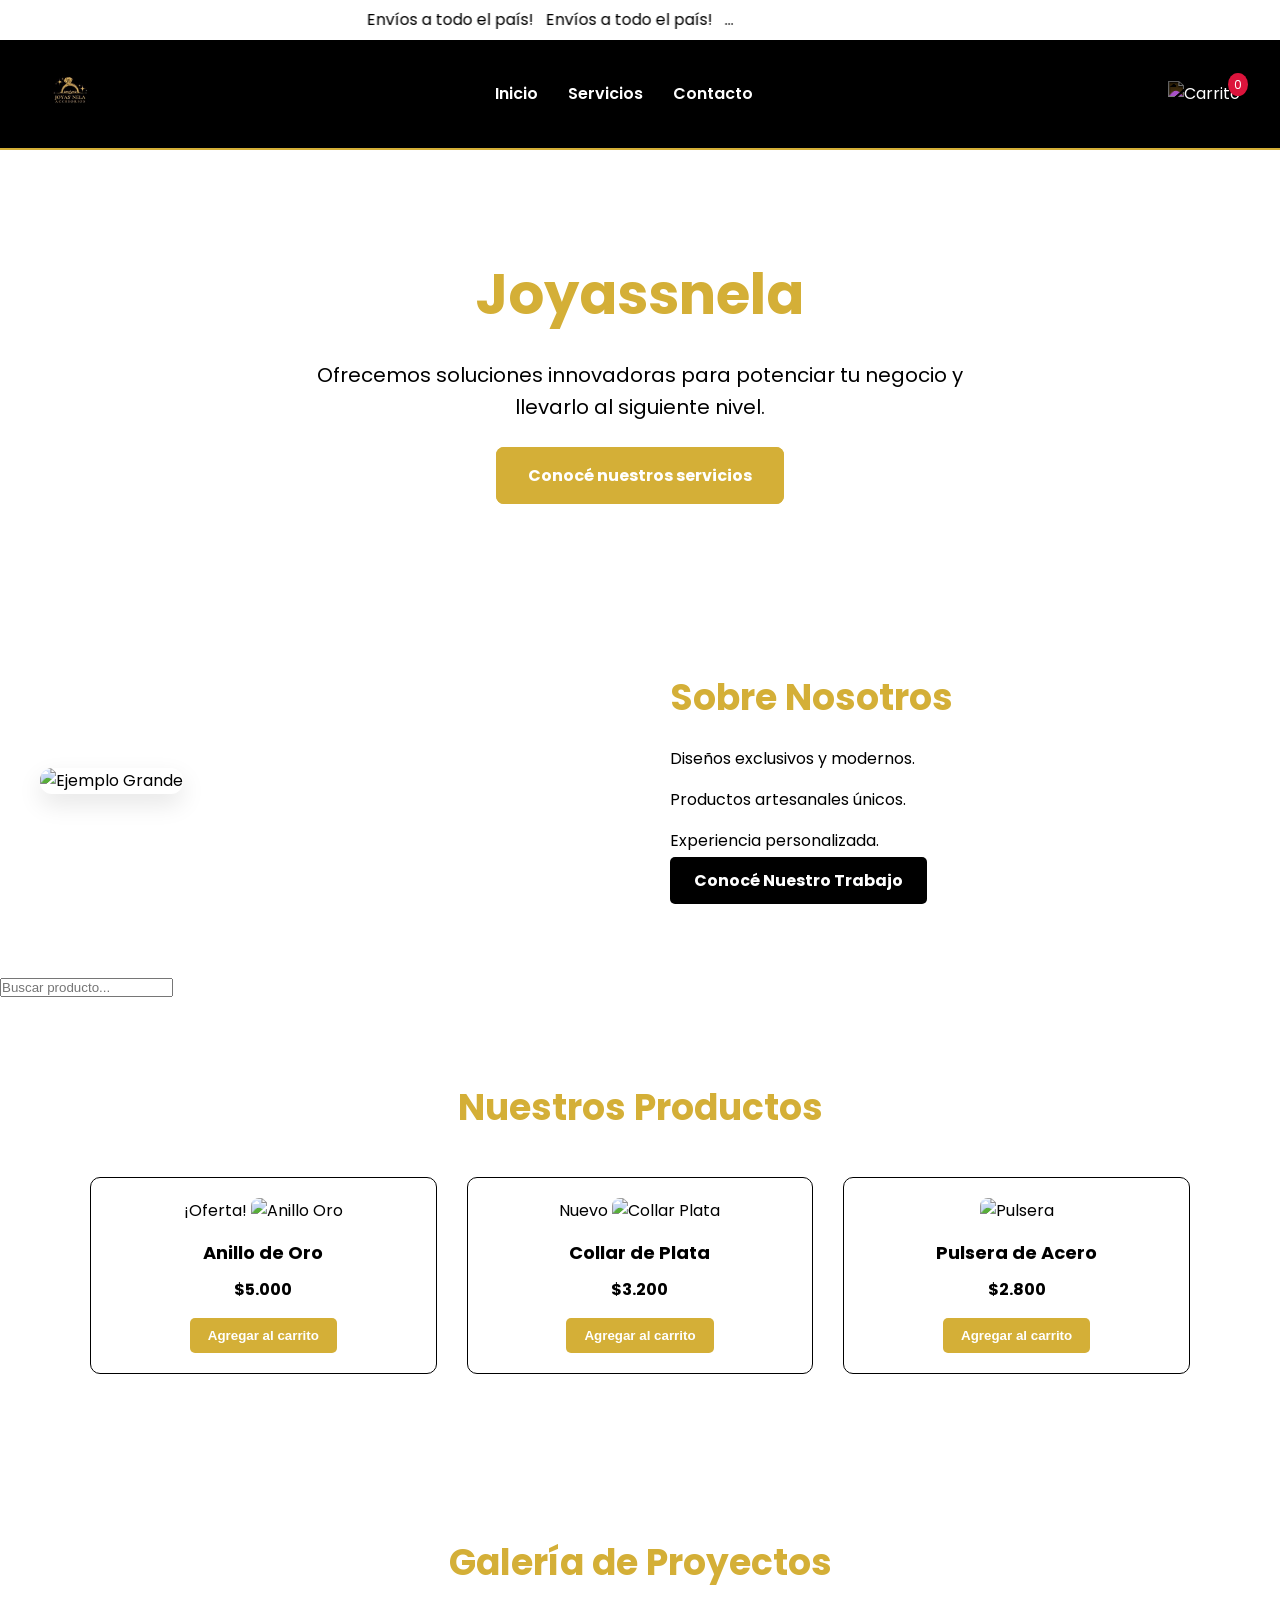
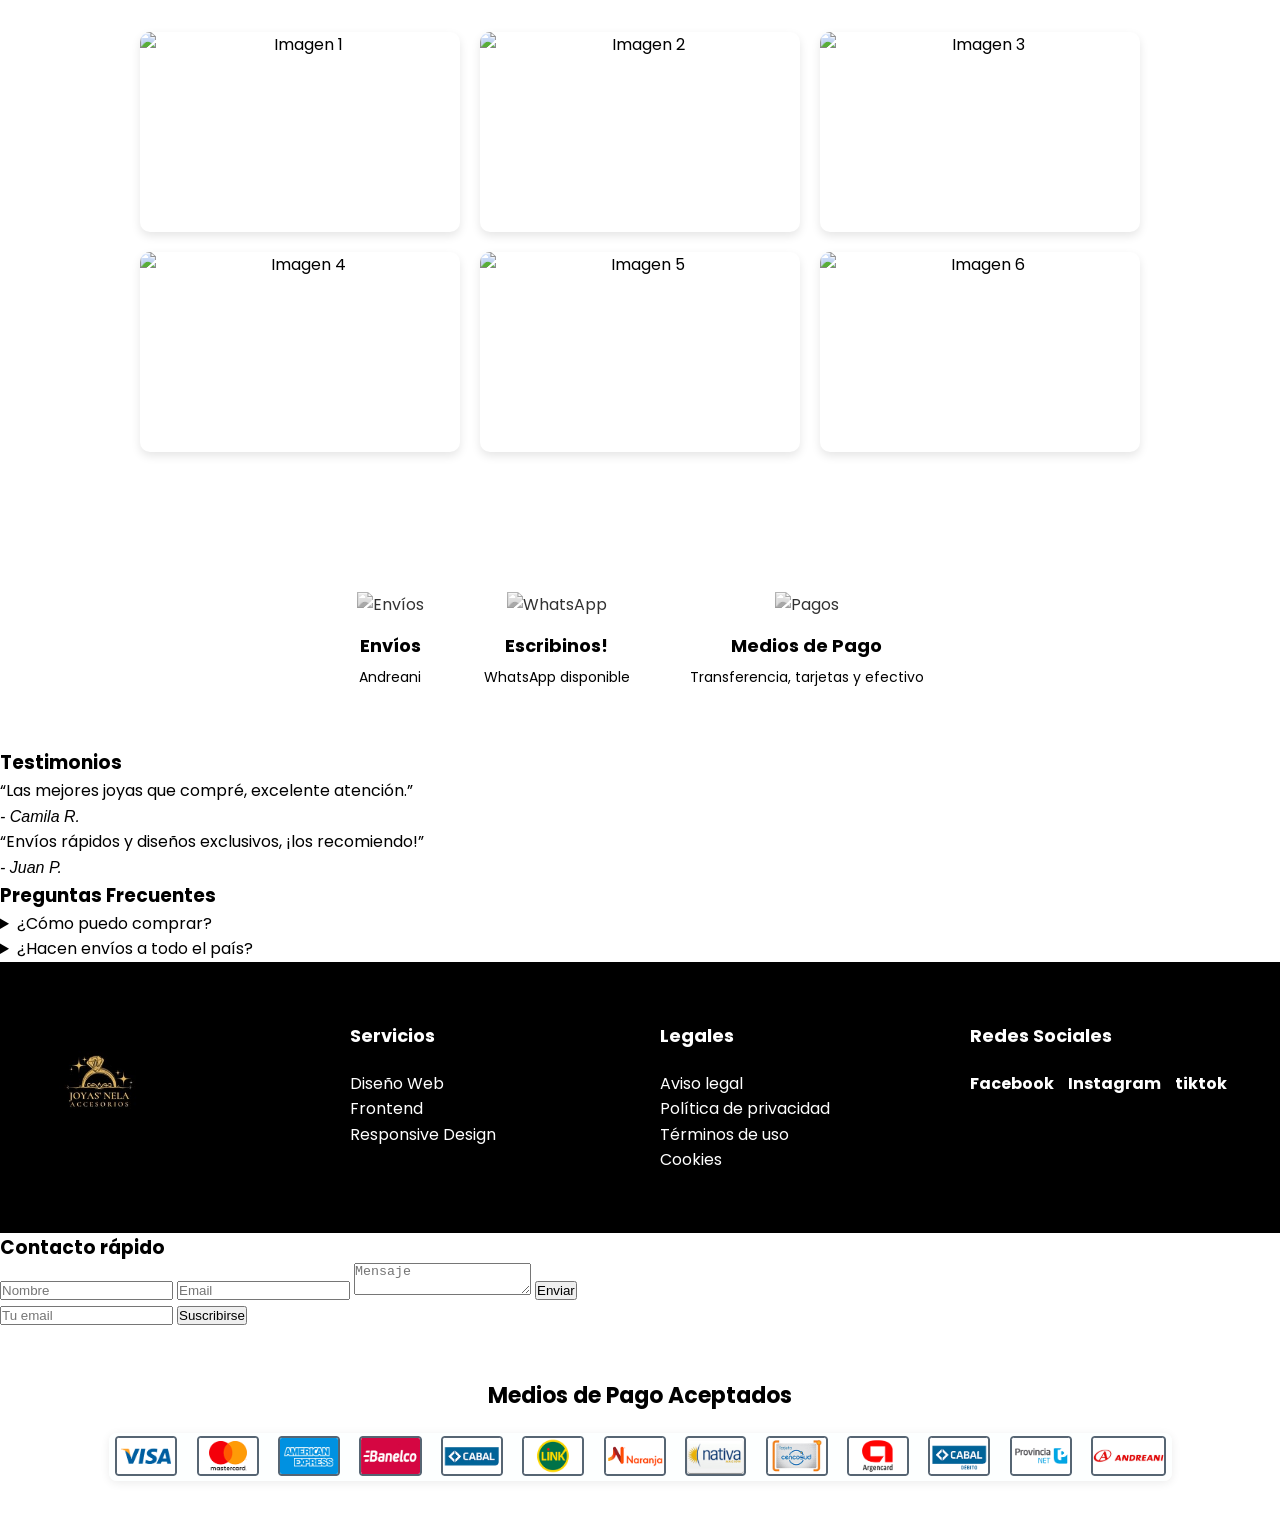
==== commit 15f48810: "Update index.html" ====
--- a/index.html
+++ b/index.html
@@ -23,7 +23,6 @@
         <img src="logo-empresa.png" alt="Logo de la empresa" />
       </a>
     </div>
-
     <div class="menu-navegacion">
       <nav>
         <ul>
@@ -33,7 +32,6 @@
         </ul>
       </nav>
     </div>
-
     <div class="carrito-header">
       <a href="#" id="abrir-carrito">
         <img src="https://cdn-icons-png.flaticon.com/512/833/833314.png" alt="Carrito" class="icono-carrito" />
@@ -42,18 +40,25 @@
     </div>
   </header>
 
-  <!-- PANEL DEL CARRITO -->
-  <div id="carrito-panel" class="carrito-panel">
-    <div class="carrito-header-panel">
-      <h2>Tu Carrito</h2>
-      <button id="cerrar-carrito">&times;</button>
-    </div>
-    <ul id="carrito-items" class="carrito-items"></ul>
-    <div class="carrito-total">
-      Total: $<span id="total">0</span>
-      <button id="finalizar-compra">Finalizar Compra</button>
-    </div>
-  </div>
+<!-- PANEL DEL CARRITO -->
+<div id="carrito-panel" class="carrito-panel">
+  <div class="carrito-header-panel">
+    <h2>Tu Carrito</h2>
+    <button id="cerrar-carrito">&times;</button>
+  </div>
+  <ul id="carrito-items" class="carrito-items"></ul>
+  <div class="carrito-total">
+    <b>Total: $<span id="total">0</span></b>
+  </div>
+  <section class="pago-transferencia">
+    <h3>Transferí a nuestra cuenta</h3>
+    <p><b>Alias:</b> tu.alias.mp</p>
+    <p><b>CBU:</b> 0000000000000000000000</p>
+    <p><b>Titular:</b> Tu Nombre y Apellido</p>
+    <p>Luego de transferir, envíanos el comprobante por WhatsApp para procesar tu compra.</p>
+    <a href="https://wa.me/54XXXXXXXXXX" class="boton-accion" target="_blank">Enviar comprobante por WhatsApp</a>
+  </section>
+</div>
 
   <!-- HERO -->
   <section class="hero" id="inicio">
@@ -78,35 +83,37 @@
     </div>
   </section>
 
-<!-- PRODUCTOS DESTACADOS -->
-<section class="productos">
-  <h2>Nuestros Productos</h2>
-  <div class="grid-productos">
-    
-    <div class="producto">
-      <img src="https://via.placeholder.com/300x200?text=Anillo+Oro" alt="Anillo Oro">
-      <h3>Anillo de Oro</h3>
-      <p>$5.000</p>
-      <button onclick="agregarAlCarrito('Anillo de Oro', 5000)">Agregar al carrito</button>
-    </div>
-
-    <div class="producto">
-      <img src="https://via.placeholder.com/300x200?text=Collar+Plata" alt="Collar Plata">
-      <h3>Collar de Plata</h3>
-      <p>$3.200</p>
-      <button onclick="agregarAlCarrito('Collar de Plata', 3200)">Agregar al carrito</button>
-    </div>
-
-    <div class="producto">
-      <img src="https://via.placeholder.com/300x200?text=Pulsera" alt="Pulsera">
-      <h3>Pulsera de Acero</h3>
-      <p>$2.800</p>
-      <button onclick="agregarAlCarrito('Pulsera de Acero', 2800)">Agregar al carrito</button>
-    </div>
-
-  </div>
-</section>
-
+  <!-- Buscador de productos -->
+  <div class="buscador-productos">
+    <input type="text" id="input-buscar" placeholder="Buscar producto...">
+  </div>
+
+  <!-- PRODUCTOS DESTACADOS -->
+  <section class="productos">
+    <h2>Nuestros Productos</h2>
+    <div class="grid-productos">
+      <div class="producto">
+        <span class="etiqueta">¡Oferta!</span>
+        <img src="https://via.placeholder.com/300x200?text=Anillo+Oro" alt="Anillo Oro">
+        <h3>Anillo de Oro</h3>
+        <p>$5.000</p>
+        <button onclick="agregarAlCarrito('Anillo de Oro', 5000)">Agregar al carrito</button>
+      </div>
+      <div class="producto">
+        <span class="etiqueta nuevo">Nuevo</span>
+        <img src="https://via.placeholder.com/300x200?text=Collar+Plata" alt="Collar Plata">
+        <h3>Collar de Plata</h3>
+        <p>$3.200</p>
+        <button onclick="agregarAlCarrito('Collar de Plata', 3200)">Agregar al carrito</button>
+      </div>
+      <div class="producto">
+        <img src="https://via.placeholder.com/300x200?text=Pulsera" alt="Pulsera">
+        <h3>Pulsera de Acero</h3>
+        <p>$2.800</p>
+        <button onclick="agregarAlCarrito('Pulsera de Acero', 2800)">Agregar al carrito</button>
+      </div>
+    </div>
+  </section>
 
   <!-- GALERÍA -->
   <section class="galeria">
@@ -142,6 +149,30 @@
     </div>
   </section>
 
+  <!-- Testimonios y FAQ -->
+  <section class="testimonios">
+    <h3>Testimonios</h3>
+    <div class="testi">
+      <blockquote>“Las mejores joyas que compré, excelente atención.”</blockquote>
+      <cite>- Camila R.</cite>
+    </div>
+    <div class="testi">
+      <blockquote>“Envíos rápidos y diseños exclusivos, ¡los recomiendo!”</blockquote>
+      <cite>- Juan P.</cite>
+    </div>
+  </section>
+  <section class="faq">
+    <h3>Preguntas Frecuentes</h3>
+    <details>
+      <summary>¿Cómo puedo comprar?</summary>
+      <p>Seleccioná el producto y hacé clic en “Agregar al carrito”.</p>
+    </details>
+    <details>
+      <summary>¿Hacen envíos a todo el país?</summary>
+      <p>Sí, por Andreani y correo.</p>
+    </details>
+  </section>
+
   <!-- FOOTER -->
   <footer class="footer" id="contacto">
     <div class="columna-footer logo-footer">
@@ -174,12 +205,50 @@
     </div>
   </footer>
 
+  <!-- Formulario de contacto -->
+  <section class="form-contacto">
+    <h3>Contacto rápido</h3>
+    <form>
+      <input type="text" placeholder="Nombre" required>
+      <input type="email" placeholder="Email" required>
+      <textarea placeholder="Mensaje" required></textarea>
+      <button type="submit">Enviar</button>
+    </form>
+  </section>
+
+  <!-- Newsletter -->
+  <form class="newsletter">
+    <input type="email" placeholder="Tu email" required>
+    <button type="submit">Suscribirse</button>
+  </form>
+
   <section class="medios-pago">
     <h3>Medios de Pago Aceptados</h3>
     <img src="imgmedios-pago.png" alt="Medios de Pago" />
   </section>
 
-  <!-- SCRIPT CARRITO -->
+  <!-- Botón volver arriba -->
+  <button id="scrollTop">↑</button>
+
+  <!-- Scripts: mejoras, buscador, scrolltop -->
+  <script>
+    // Buscador de productos
+    document.getElementById('input-buscar').addEventListener('keyup', function() {
+      const query = this.value.toLowerCase();
+      document.querySelectorAll('.grid-productos .producto').forEach(prod => {
+        prod.style.display = prod.innerText.toLowerCase().includes(query) ? '' : 'none';
+      });
+    });
+
+    // Scroll to top
+    window.addEventListener('scroll', () => {
+      document.getElementById('scrollTop').style.display =
+        window.scrollY > 300 ? 'block' : 'none';
+    });
+    document.getElementById('scrollTop').onclick = () => window.scrollTo({ top: 0, behavior: 'smooth' });
+  </script>
+
+  <!-- SCRIPT CARRITO (el tuyo, sin modificar) -->
   <script>
     let carrito = [];
     const panel = document.getElementById('carrito-panel');
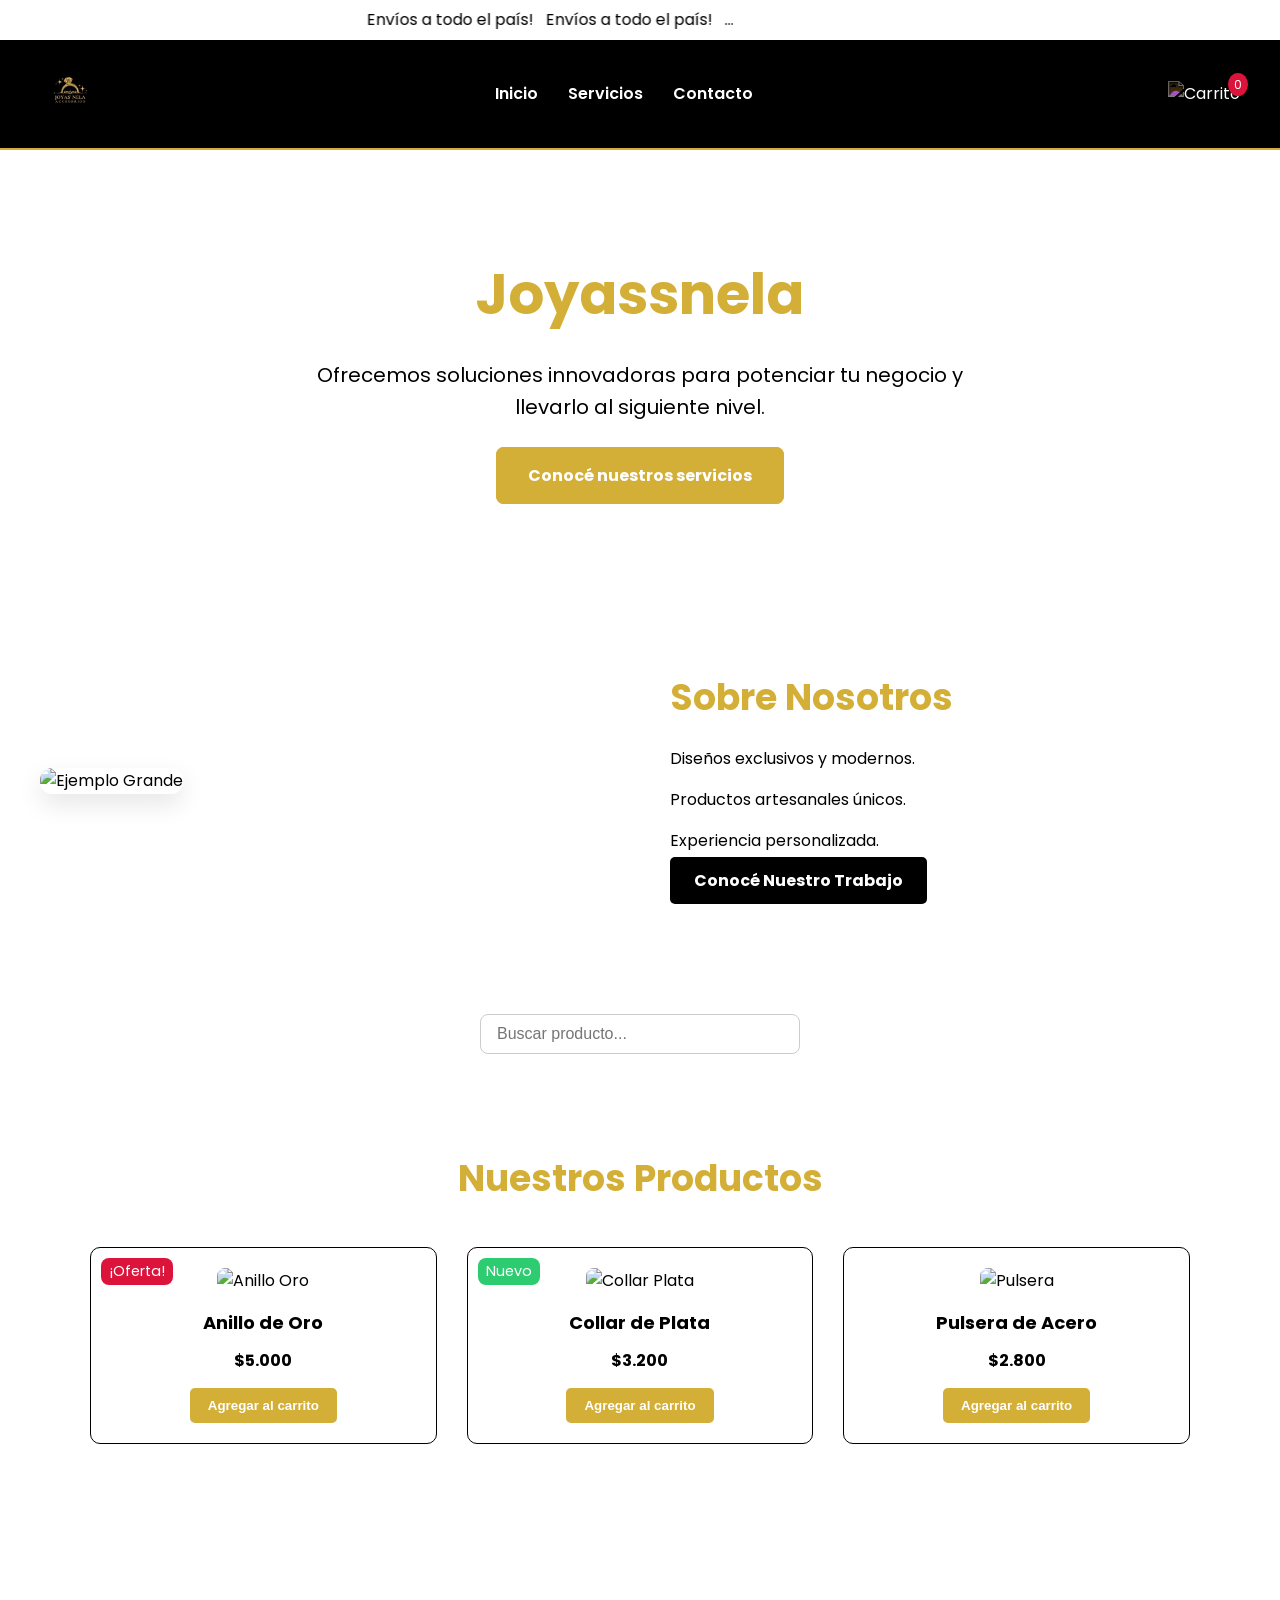
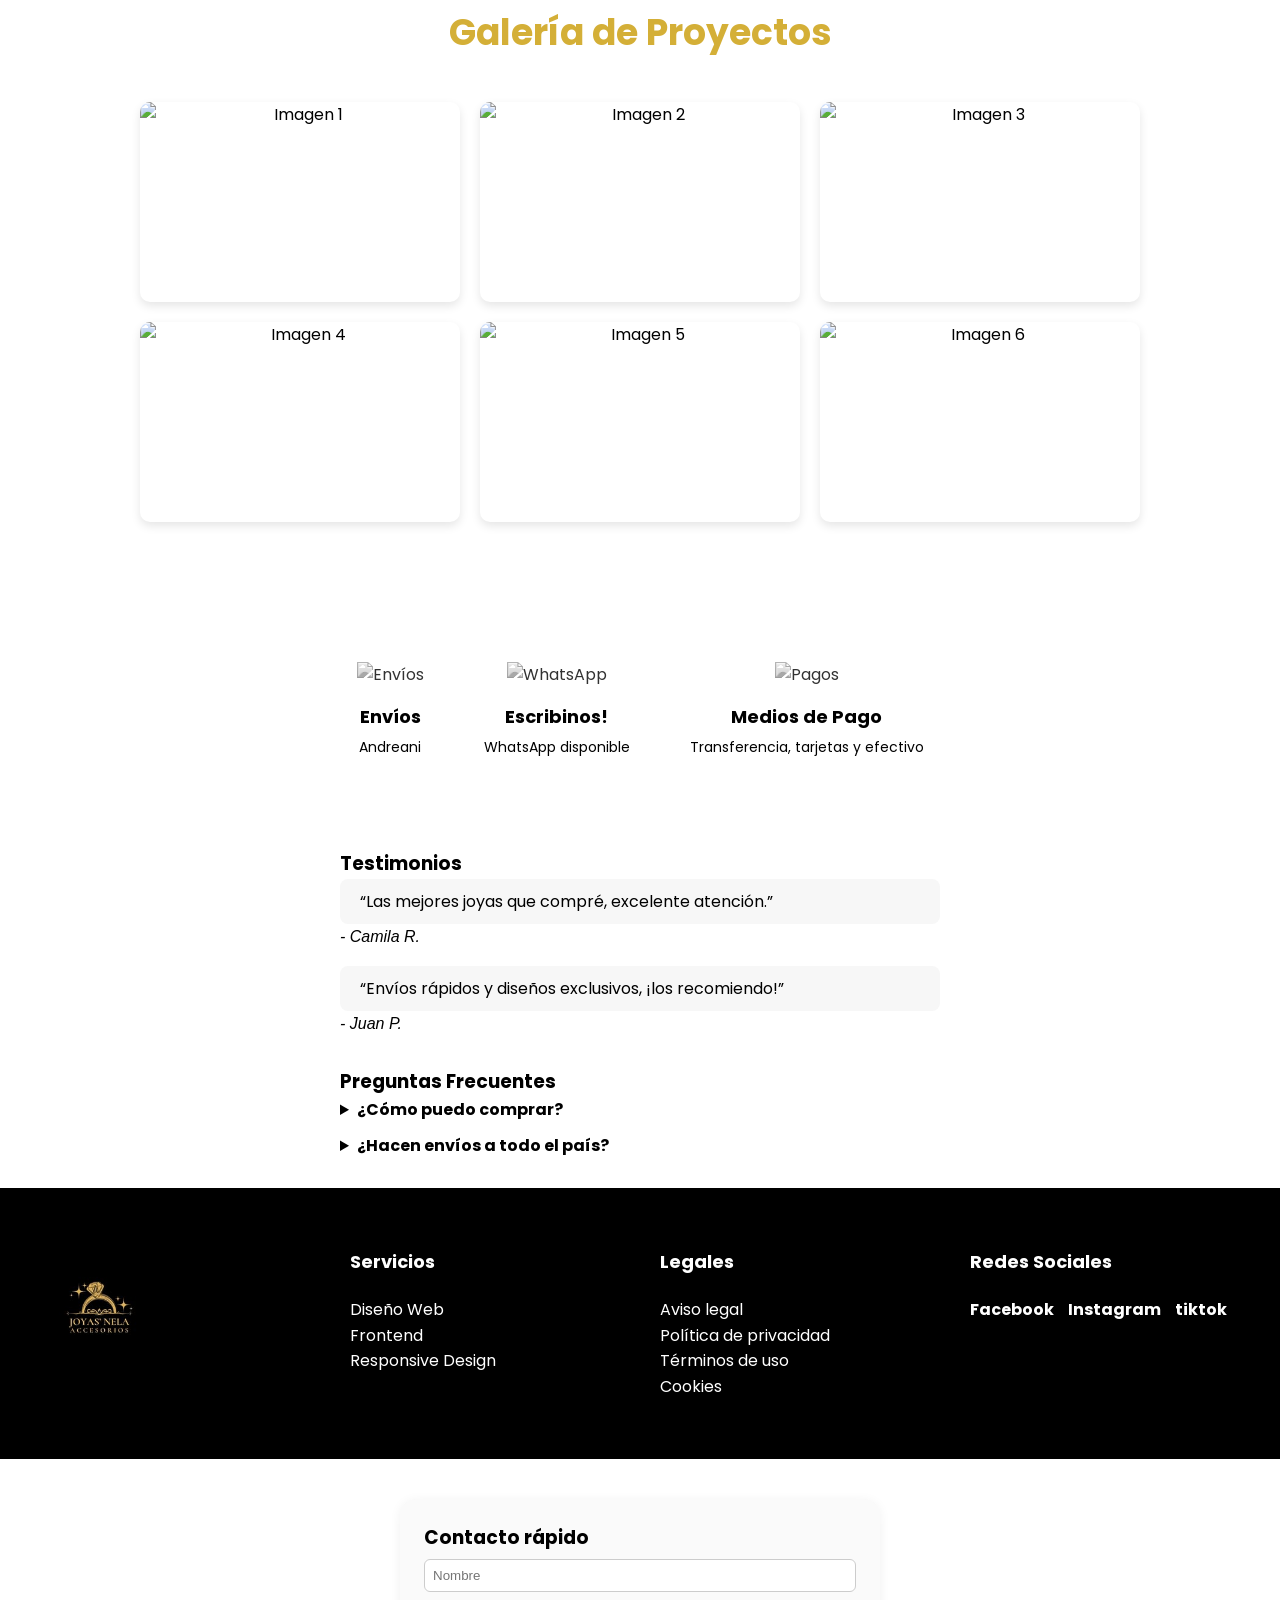
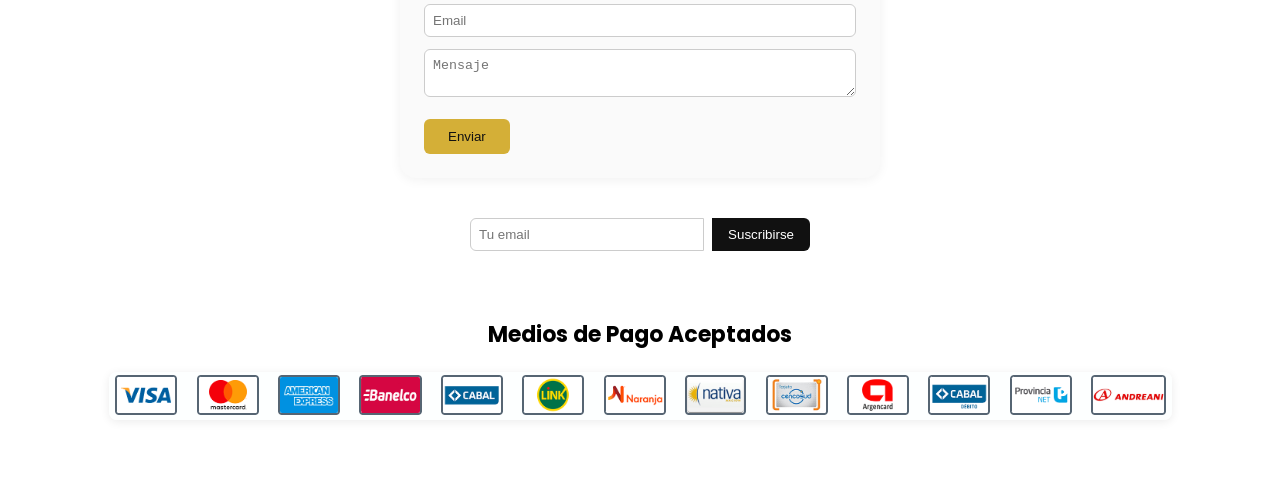
==== commit 591c3569: "Update index.html" ====
--- a/index.html
+++ b/index.html
@@ -56,7 +56,10 @@
     <p><b>CBU:</b> 0000000000000000000000</p>
     <p><b>Titular:</b> Tu Nombre y Apellido</p>
     <p>Luego de transferir, envíanos el comprobante por WhatsApp para procesar tu compra.</p>
-    <a href="https://wa.me/54XXXXXXXXXX" class="boton-accion" target="_blank">Enviar comprobante por WhatsApp</a>
+    <a href="https://wa.me/5491126103231?text=Hola!%20Te%20env%C3%ADo%20el%20comprobante%20de%20pago" class="boton-accion" target="_blank">
+  Enviar comprobante<br>por WhatsApp
+</a>
+
   </section>
 </div>
 
--- a/styles.css
+++ b/styles.css
@@ -470,3 +470,165 @@
   0%  { transform: translateY(-50%) translateX(100%); }
   100%{ transform: translateY(-50%) translateX(-100%); }
 }
+/* Buscador */
+.buscador-productos {
+  max-width: 320px;
+  margin: 40px auto 16px auto;
+}
+.buscador-productos input {
+  width: 100%;
+  padding: 10px 16px;
+  border: 1px solid #ccc;
+  border-radius: 8px;
+  font-size: 16px;
+}
+
+/* Etiquetas Oferta/Nuevo */
+.etiqueta {
+  position: absolute;
+  top: 10px; left: 10px;
+  background: crimson;
+  color: #fff;
+  padding: 2px 8px;
+  border-radius: 8px;
+  font-size: .9em;
+  z-index: 1;
+}
+.producto { position: relative; }
+.etiqueta.nuevo { background: #2ecc71; }
+
+/* Formulario de contacto */
+.form-contacto {
+  max-width: 480px;
+  margin: 40px auto;
+  padding: 24px;
+  background: #fafafa;
+  border-radius: 16px;
+  box-shadow: 0 2px 12px rgba(0,0,0,0.06);
+}
+.form-contacto input, .form-contacto textarea {
+  width: 100%; margin: 6px 0; padding: 8px; border-radius: 6px; border: 1px solid #ccc;
+}
+.form-contacto button {
+  background: #d4af37; color: #111; border: none; padding: 10px 24px;
+  border-radius: 6px; cursor: pointer; margin-top: 8px;
+}
+
+/* Newsletter */
+.newsletter {
+  max-width: 340px; margin: 16px auto; display: flex; gap: 8px;
+}
+.newsletter input {
+  flex: 1;
+  padding: 8px;
+  border-radius: 6px 0 0 6px;
+  border: 1px solid #ccc;
+}
+.newsletter button {
+  padding: 8px 16px;
+  border-radius: 0 6px 6px 0;
+  background: #111;
+  color: #fff; border: none;
+  cursor: pointer;
+}
+
+/* Testimonios */
+.testimonios, .faq {
+  max-width: 600px; margin: 30px auto;
+}
+.testi { margin-bottom: 16px; }
+.testi blockquote { background: #f7f7f7; padding: 10px 20px; border-radius: 8px; }
+.faq details { margin-bottom: 10px; }
+.faq summary { font-weight: bold; cursor: pointer; }
+
+/* Animación hover en productos */
+.producto {
+  transition: transform .3s, box-shadow .3s;
+}
+.producto:hover {
+  transform: translateY(-8px) scale(1.03);
+  box-shadow: 0 8px 32px rgba(0,0,0,0.15);
+}
+
+/* Botón volver arriba */
+#scrollTop {
+  position: fixed; right: 20px; bottom: 20px;
+  background: #111; color: #fff;
+  border: none; border-radius: 50%;
+  width: 38px; height: 38px; font-size: 1.5em;
+  display: none;
+  cursor: pointer; z-index: 1002;
+}
+.pago-transferencia {
+  background: #faf6e8;
+  border: 2px solid #d4af37;
+  border-radius: 12px;
+  max-width: 400px;
+  margin: 32px auto;
+  padding: 24px;
+  text-align: center;
+  box-shadow: 0 2px 12px rgba(0,0,0,0.08);
+}
+.pago-transferencia h3 {
+  color: #b8860b;
+  margin-bottom: 12px;
+}
+.pago-transferencia p {
+  font-size: 1.08em;
+  margin-bottom: 10px;
+}
+.pago-transferencia a.boton-accion {
+  display: inline-block;
+  margin-top: 10px;
+  background: #d4af37;
+  color: #111;
+  padding: 12px 24px;
+  border-radius: 8px;
+  font-weight: bold;
+  border: none;
+  text-decoration: none;
+  transition: background 0.2s;
+}
+.pago-transferencia a.boton-accion:hover {
+  background: #b8860b;
+  color: #fff;
+}
+@media (max-width: 600px) {
+  .carrito-panel {
+    width: 100vw;
+    max-width: 100vw;
+    right: -100vw;
+    padding: 14px;
+    font-size: 1em;
+  }
+  .carrito-panel.abierto {
+    right: 0;
+  }
+  .carrito-header-panel h2 {
+    font-size: 1.3em;
+  }
+  .pago-transferencia {
+    max-width: 97vw;
+    font-size: 1em;
+    padding: 12px 2vw;
+    word-break: break-all;
+  }
+  .pago-transferencia p {
+    font-size: 1em;
+    word-break: break-all;
+    margin-bottom: 9px;
+  }
+  .pago-transferencia h3 {
+    font-size: 1.1em;
+  }
+  .pago-transferencia a.boton-accion {
+    width: 100%;
+    padding: 12px 0;
+    font-size: 1.02em;
+    box-sizing: border-box;
+  }
+  .carrito-total {
+    font-size: 1em;
+    padding-top: 11px;
+  }
+}
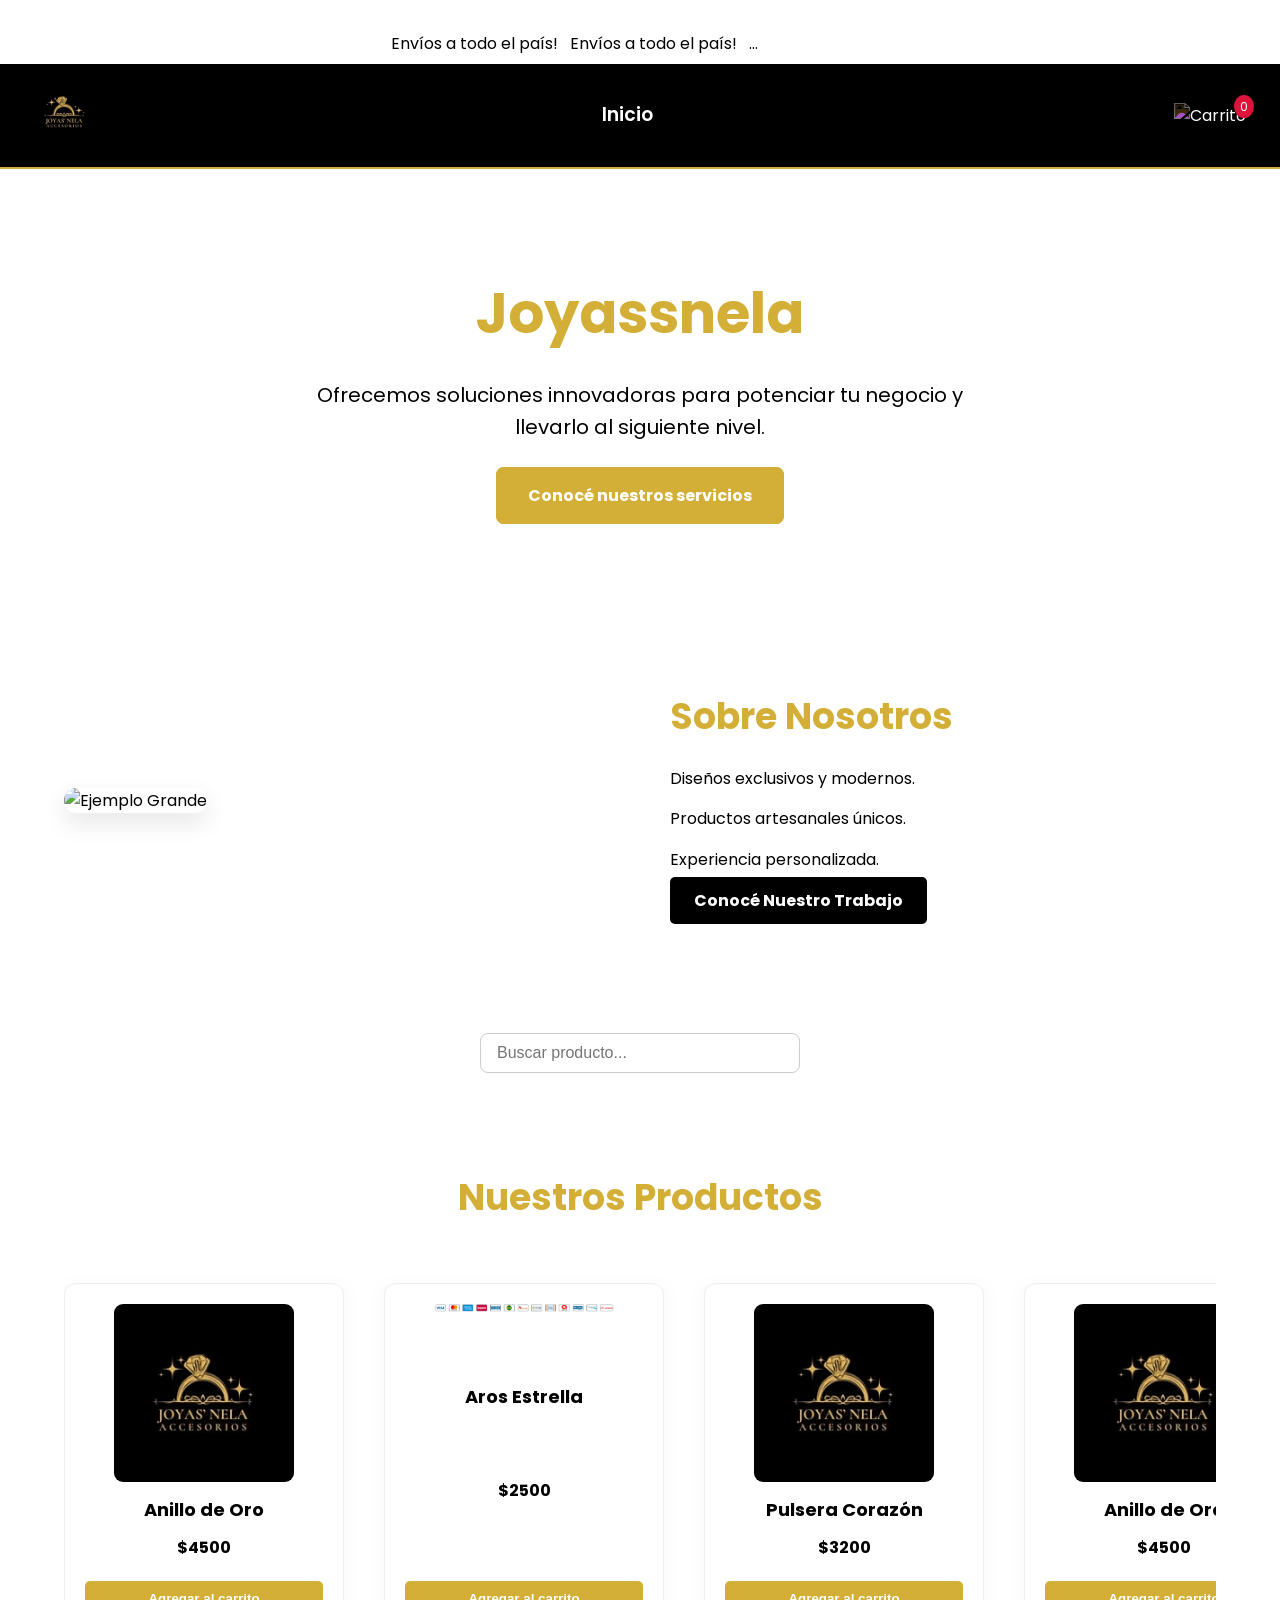
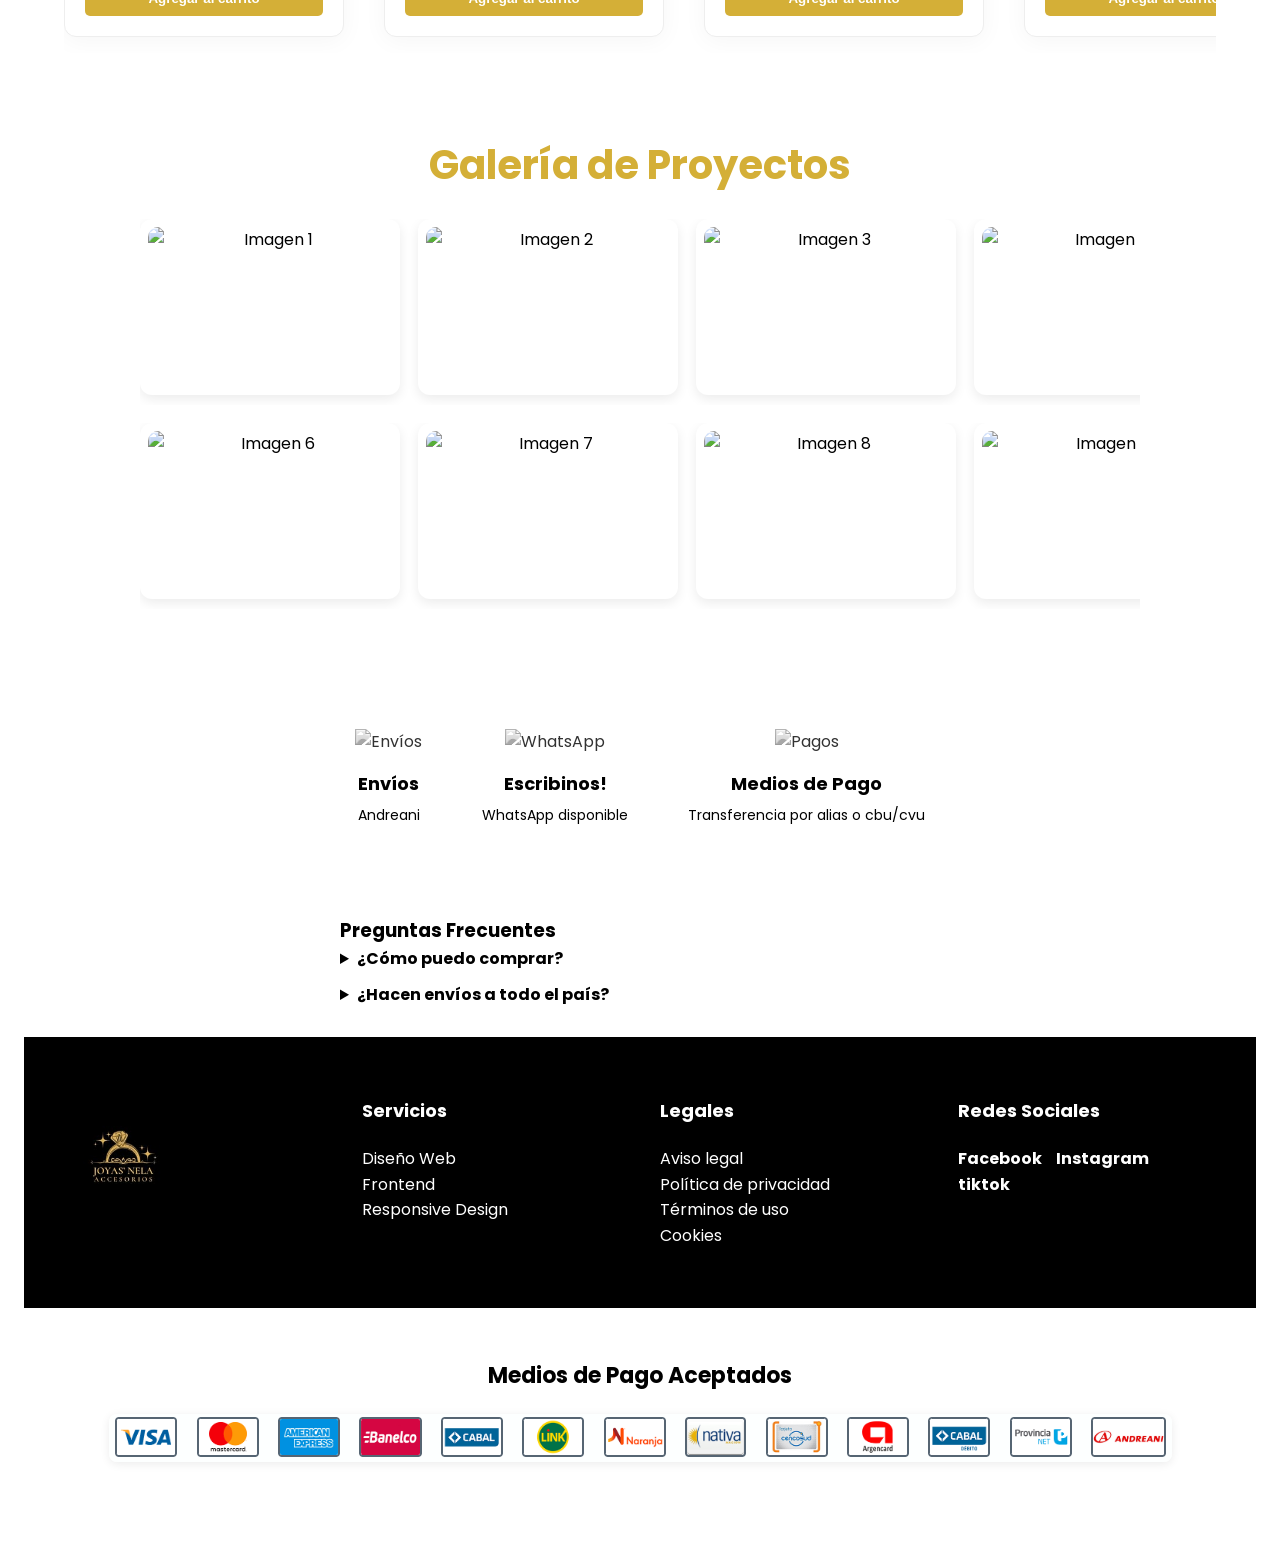
==== commit 4b2891d2: "Add files via upload" ====
--- a/index.html
+++ b/index.html
@@ -4,11 +4,11 @@
   <meta charset="UTF-8" />
   <meta name="viewport" content="width=device-width, initial-scale=1.0" />
   <title>Joyassnela</title>
-  <link rel="icon" href="favicon.ico" type="image/x-icon" />
+  <link rel="icon" href="../favicon.ico" type="image/x-icon" />
   <link href="https://fonts.googleapis.com/css2?family=Poppins:wght@300;600&display=swap" rel="stylesheet" />
   <link rel="stylesheet" href="styles.css">
+  <link rel="main.js" href="main.js">
 </head>
-
 <body>
   <div class="marquesina">
     <div class="marquesina-contenido">
@@ -27,8 +27,6 @@
       <nav>
         <ul>
           <li><a href="#inicio">Inicio</a></li>
-          <li><a href="#servicios">Servicios</a></li>
-          <li><a href="#contacto">Contacto</a></li>
         </ul>
       </nav>
     </div>
@@ -40,29 +38,32 @@
     </div>
   </header>
 
-<!-- PANEL DEL CARRITO -->
-<div id="carrito-panel" class="carrito-panel">
-  <div class="carrito-header-panel">
-    <h2>Tu Carrito</h2>
-    <button id="cerrar-carrito">&times;</button>
-  </div>
-  <ul id="carrito-items" class="carrito-items"></ul>
-  <div class="carrito-total">
-    <b>Total: $<span id="total">0</span></b>
-  </div>
-  <section class="pago-transferencia">
-    <h3>Transferí a nuestra cuenta</h3>
-    <p><b>Alias:</b> tu.alias.mp</p>
-    <p><b>CBU:</b> 0000000000000000000000</p>
-    <p><b>Titular:</b> Tu Nombre y Apellido</p>
-    <p>Luego de transferir, envíanos el comprobante por WhatsApp para procesar tu compra.</p>
-    <a href="https://wa.me/5491126103231?text=Hola!%20Te%20env%C3%ADo%20el%20comprobante%20de%20pago" class="boton-accion" target="_blank">
-  Enviar comprobante<br>por WhatsApp
-</a>
-
-  </section>
-</div>
-
+  <!-- PANEL DEL CARRITO -->
+  <div id="carrito-panel" class="carrito-panel">
+    <div class="carrito-header-panel">
+      <h2>Tu Carrito</h2>
+      <button id="cerrar-carrito">&times;</button>
+    </div>
+    <ul id="carrito-items" class="carrito-items"></ul>
+    <div class="carrito-total">
+      <b>Total: $<span id="total">0</span></b>
+    </div>
+    <section class="pago-transferencia">
+      <h3>Transferí a nuestra cuenta</h3>
+      <p><b>Alias:</b> tu.alias.mp</p>
+      <p><b>CBU:</b> 0000000000000000000000</p>
+      <p><b>Titular:</b> Tu Nombre y Apellido</p>
+      <p>Luego de transferir, envíanos el comprobante por WhatsApp para procesar tu compra.</p>
+      <a href="https://wa.me/5491126103231?text=Hola!%20Te%20env%C3%ADo%20el%20comprobante%20de%20pago" class="boton-accion" target="_blank">
+        Enviar comprobante<br>por WhatsApp
+      </a>
+    </section>
+    <!-- BOTÓN FINALIZAR COMPRA POR WHATSAPP -->
+    <button onclick="finalizarCompra()" class="boton-accion" style="margin: 16px 0 0 0; width: 95%;">Finalizar compra por WhatsApp</button>
+    <!-- BOTÓN ENVIAR RESUMEN POR EMAIL -->
+    <button onclick="enviarPorEmail()" class="boton-accion" style="margin: 10px 0 12px 0; width: 95%; background:#e6e6e6; color:#000;">Enviar resumen por Email</button>
+  </div>
+  
   <!-- HERO -->
   <section class="hero" id="inicio">
     <h1>Joyassnela</h1>
@@ -91,46 +92,109 @@
     <input type="text" id="input-buscar" placeholder="Buscar producto...">
   </div>
 
-  <!-- PRODUCTOS DESTACADOS -->
-  <section class="productos">
-    <h2>Nuestros Productos</h2>
-    <div class="grid-productos">
-      <div class="producto">
-        <span class="etiqueta">¡Oferta!</span>
-        <img src="https://via.placeholder.com/300x200?text=Anillo+Oro" alt="Anillo Oro">
-        <h3>Anillo de Oro</h3>
-        <p>$5.000</p>
-        <button onclick="agregarAlCarrito('Anillo de Oro', 5000)">Agregar al carrito</button>
-      </div>
-      <div class="producto">
-        <span class="etiqueta nuevo">Nuevo</span>
-        <img src="https://via.placeholder.com/300x200?text=Collar+Plata" alt="Collar Plata">
-        <h3>Collar de Plata</h3>
-        <p>$3.200</p>
-        <button onclick="agregarAlCarrito('Collar de Plata', 3200)">Agregar al carrito</button>
-      </div>
-      <div class="producto">
-        <img src="https://via.placeholder.com/300x200?text=Pulsera" alt="Pulsera">
-        <h3>Pulsera de Acero</h3>
-        <p>$2.800</p>
-        <button onclick="agregarAlCarrito('Pulsera de Acero', 2800)">Agregar al carrito</button>
-      </div>
-    </div>
-  </section>
-
-  <!-- GALERÍA -->
+  <!-- CARRUSEL DE PRODUCTOS HORIZONTAL -->
+<section class="productos">
+  <h2>Nuestros Productos</h2>
+  <div class="carrusel-productos" id="carrusel-productos">
+    <div class="carrusel-contenido" id="carrusel-contenido">
+      <div class="producto">
+        <img src="logo-empresa.png" alt="Anillo de Oro">
+        <h3>Anillo de Oro</h3>
+        <p>$4500</p>
+        <button onclick="agregarAlCarrito('Anillo de Oro', 4500, 'logo-empresa.png')">Agregar al carrito</button>
+      </div>
+      <div class="producto">
+        <img src="imgmedios-pago.png" alt="Aros Estrella">
+        <h3>Aros Estrella</h3>
+        <p>$2500</p>
+        <button onclick="agregarAlCarrito('Aros Estrella', 2500, 'imgmedios-pago.png')">Agregar al carrito</button>
+      </div>
+      <div class="producto">
+        <img src="logo-empresa.png" alt="Pulsera Corazón">
+        <h3>Pulsera Corazón</h3>
+        <p>$3200</p>
+        <button onclick="agregarAlCarrito('Pulsera Corazón', 3200, 'logo-empresa.png')">Agregar al carrito</button>
+      </div>
+      <div class="producto">
+        <img src="logo-empresa.png" alt="Anillo de Oro">
+        <h3>Anillo de Oro</h3>
+        <p>$4500</p>
+        <button onclick="agregarAlCarrito('Anillo de Oro', 4500, 'logo-empresa.png')">Agregar al carrito</button>
+      </div>
+      <div class="producto">
+        <img src="imgmedios-pago.png" alt="Aros Estrella">
+        <h3>Aros Estrella</h3>
+        <p>$2500</p>
+        <button onclick="agregarAlCarrito('Aros Estrella', 2500, 'imgmedios-pago.png')">Agregar al carrito</button>
+      </div>
+      <div class="producto">
+        <img src="logo-empresa.png" alt="Pulsera Corazón">
+        <h3>Pulsera Corazón</h3>
+        <p>$3200</p>
+        <button onclick="agregarAlCarrito('Pulsera Corazón', 3200, 'logo-empresa.png')">Agregar al carrito</button>
+      </div>
+      <div class="producto">
+        <img src="logo-empresa.png" alt="Anillo de Oro">
+        <h3>Anillo de Oro</h3>
+        <p>$4500</p>
+        <button onclick="agregarAlCarrito('Anillo de Oro', 4500, 'logo-empresa.png')">Agregar al carrito</button>
+      </div>
+      <div class="producto">
+        <img src="imgmedios-pago.png" alt="Aros Estrella">
+        <h3>Aros Estrella</h3>
+        <p>$2500</p>
+        <button onclick="agregarAlCarrito('Aros Estrella', 2500, 'imgmedios-pago.png')">Agregar al carrito</button>
+      </div>
+      <div class="producto">
+        <img src="logo-empresa.png" alt="Pulsera Corazón">
+        <h3>Pulsera Corazón</h3>
+        <p>$3200</p>
+        <button onclick="agregarAlCarrito('Pulsera Corazón', 3200, 'logo-empresa.png')">Agregar al carrito</button>
+      </div><div class="producto">
+        <img src="logo-empresa.png" alt="Anillo de Oro">
+        <h3>Anillo de Oro</h3>
+        <p>$4500</p>
+        <button onclick="agregarAlCarrito('Anillo de Oro', 4500, 'logo-empresa.png')">Agregar al carrito</button>
+      </div>
+      <div class="producto">
+        <img src="imgmedios-pago.png" alt="Aros Estrella">
+        <h3>Aros Estrella</h3>
+        <p>$2500</p>
+        <button onclick="agregarAlCarrito('Aros Estrella', 2500, 'imgmedios-pago.png')">Agregar al carrito</button>
+      </div>
+      <div class="producto">
+        <img src="logo-empresa.png" alt="Pulsera Corazón">
+        <h3>Pulsera Corazón</h3>
+        <p>$3200</p>
+        <button onclick="agregarAlCarrito('Pulsera Corazón', 3200, 'logo-empresa.png')">Agregar al carrito</button>
+      </div>
+      <!-- Podés agregar más productos acá -->
+    </div>
+  </div>
+</section>
+
+
+  <!-- galeria -->
   <section class="galeria">
-    <h2>Galería de Proyectos</h2>
-    <div class="grid-galeria">
-      <img src="https://via.placeholder.com/300x200?text=Imagen+1" alt="Imagen 1" />
-      <img src="https://via.placeholder.com/300x200?text=Imagen+2" alt="Imagen 2" />
-      <img src="https://via.placeholder.com/300x200?text=Imagen+3" alt="Imagen 3" />
-      <img src="https://via.placeholder.com/300x200?text=Imagen+4" alt="Imagen 4" />
-      <img src="https://via.placeholder.com/300x200?text=Imagen+5" alt="Imagen 5" />
-      <img src="https://via.placeholder.com/300x200?text=Imagen+6" alt="Imagen 6" />
-    </div>
-  </section>
-
+    <h2 style="text-align:center;">Galería de Proyectos</h2>
+    <div class="carrusel-galeria-doble">
+      <div class="fila-galeria">
+        <div class="foto-galeria"><img src="https://via.placeholder.com/300x200?text=Imagen+1" alt="Imagen 1" /></div>
+        <div class="foto-galeria"><img src="https://via.placeholder.com/300x200?text=Imagen+2" alt="Imagen 2" /></div>
+        <div class="foto-galeria"><img src="https://via.placeholder.com/300x200?text=Imagen+3" alt="Imagen 3" /></div>
+        <div class="foto-galeria"><img src="https://via.placeholder.com/300x200?text=Imagen+4" alt="Imagen 4" /></div>
+        <div class="foto-galeria"><img src="https://via.placeholder.com/300x200?text=Imagen+5" alt="Imagen 5" /></div>
+      </div>
+      <div class="fila-galeria">
+        <div class="foto-galeria"><img src="https://via.placeholder.com/300x200?text=Imagen+6" alt="Imagen 6" /></div>
+        <div class="foto-galeria"><img src="https://via.placeholder.com/300x200?text=Imagen+7" alt="Imagen 7" /></div>
+        <div class="foto-galeria"><img src="https://via.placeholder.com/300x200?text=Imagen+8" alt="Imagen 8" /></div>
+        <div class="foto-galeria"><img src="https://via.placeholder.com/300x200?text=Imagen+9" alt="Imagen 9" /></div>
+        <div class="foto-galeria"><img src="https://via.placeholder.com/300x200?text=Imagen+10" alt="Imagen 10" /></div>
+      </div>
+    </div>
+  </section>
+  
   <!-- INFO SERVICIOS -->
   <section class="info-servicios" id="servicios">
     <div class="bloque">
@@ -148,27 +212,15 @@
     <div class="bloque">
       <img src="https://cdn-icons-png.flaticon.com/512/633/633611.png" alt="Pagos" />
       <h3>Medios de Pago</h3>
-      <p>Transferencia, tarjetas y efectivo</p>
-    </div>
-  </section>
-
-  <!-- Testimonios y FAQ -->
-  <section class="testimonios">
-    <h3>Testimonios</h3>
-    <div class="testi">
-      <blockquote>“Las mejores joyas que compré, excelente atención.”</blockquote>
-      <cite>- Camila R.</cite>
-    </div>
-    <div class="testi">
-      <blockquote>“Envíos rápidos y diseños exclusivos, ¡los recomiendo!”</blockquote>
-      <cite>- Juan P.</cite>
-    </div>
-  </section>
+      <p>Transferencia por alias o cbu/cvu</p>
+    </div>
+  </section>
+
   <section class="faq">
     <h3>Preguntas Frecuentes</h3>
     <details>
       <summary>¿Cómo puedo comprar?</summary>
-      <p>Seleccioná el producto y hacé clic en “Agregar al carrito”.</p>
+      <p>Seleccioná el producto y hacé clic en “Agregar al carrito” y para terminar mandanos el comprobante de pago y los productos con el boton de finalizar compra por WHATSAPP para realizar el envio.</p>
     </details>
     <details>
       <summary>¿Hacen envíos a todo el país?</summary>
@@ -208,22 +260,6 @@
     </div>
   </footer>
 
-  <!-- Formulario de contacto -->
-  <section class="form-contacto">
-    <h3>Contacto rápido</h3>
-    <form>
-      <input type="text" placeholder="Nombre" required>
-      <input type="email" placeholder="Email" required>
-      <textarea placeholder="Mensaje" required></textarea>
-      <button type="submit">Enviar</button>
-    </form>
-  </section>
-
-  <!-- Newsletter -->
-  <form class="newsletter">
-    <input type="email" placeholder="Tu email" required>
-    <button type="submit">Suscribirse</button>
-  </form>
 
   <section class="medios-pago">
     <h3>Medios de Pago Aceptados</h3>
@@ -233,66 +269,7 @@
   <!-- Botón volver arriba -->
   <button id="scrollTop">↑</button>
 
-  <!-- Scripts: mejoras, buscador, scrolltop -->
-  <script>
-    // Buscador de productos
-    document.getElementById('input-buscar').addEventListener('keyup', function() {
-      const query = this.value.toLowerCase();
-      document.querySelectorAll('.grid-productos .producto').forEach(prod => {
-        prod.style.display = prod.innerText.toLowerCase().includes(query) ? '' : 'none';
-      });
-    });
-
-    // Scroll to top
-    window.addEventListener('scroll', () => {
-      document.getElementById('scrollTop').style.display =
-        window.scrollY > 300 ? 'block' : 'none';
-    });
-    document.getElementById('scrollTop').onclick = () => window.scrollTo({ top: 0, behavior: 'smooth' });
-  </script>
-
-  <!-- SCRIPT CARRITO (el tuyo, sin modificar) -->
-  <script>
-    let carrito = [];
-    const panel = document.getElementById('carrito-panel');
-    const abrir = document.getElementById('abrir-carrito');
-    const cerrar = document.getElementById('cerrar-carrito');
-    const lista = document.getElementById('carrito-items');
-    const totalSpan = document.getElementById('total');
-    const contador = document.getElementById('contador-carrito');
-
-    abrir.addEventListener('click', (e) => {
-      e.preventDefault();
-      panel.classList.add('abierto');
-    });
-
-    cerrar.addEventListener('click', () => {
-      panel.classList.remove('abierto');
-    });
-
-    function agregarAlCarrito(nombre, precio) {
-      carrito.push({ nombre, precio });
-      actualizarCarrito();
-    }
-
-    function actualizarCarrito() {
-      lista.innerHTML = '';
-      let total = 0;
-      carrito.forEach((item, i) => {
-        const li = document.createElement('li');
-        li.innerHTML = `${item.nombre} - $${item.precio} <button onclick="eliminarDelCarrito(${i})">x</button>`;
-        lista.appendChild(li);
-        total += item.precio;
-      });
-      totalSpan.textContent = total;
-      contador.textContent = carrito.length;
-    }
-
-    function eliminarDelCarrito(index) {
-      carrito.splice(index, 1);
-      actualizarCarrito();
-    }
-  </script>
-
+  <!-- ÚNICO SCRIPT QUE DEBE QUEDAR -->
+  <script src="main.js"></script>
 </body>
 </html>
--- a/styles.css
+++ b/styles.css
@@ -1,634 +1,909 @@
+body { font-family: Arial, sans-serif; background: #f8f8f8; padding: 24px;}
+#productos { display: flex; gap: 30px; flex-wrap: wrap; }
+#productos div { background: #fff; border: 1px solid #eee; padding: 12px; border-radius: 8px; text-align: center; }
+button { background: #d4af37; color: #111; border: none; padding: 8px 18px; border-radius: 6px; cursor: pointer; margin-top: 6px;}
+button:hover { background: #b8860b; color: #fff;}
 /* VARIABLES DE COLOR */
 :root {
-  --color-principal: #D4AF37; /* Oro brillante */
-  --color-secundario: #000000; /* Negro profundo */
-  --color-acento: #B8860B; /* Oro oscuro para hover */
-  --color-texto: #000000; /* Texto negro */
-  --color-footer: #000000; /* Footer negro */
-  --color-fondo: #FFFFFF; /* Fondo blanco */
-}
-
-/* RESET */
-* {
-  margin: 0;
-  padding: 0;
-  box-sizing: border-box;
-}
-
-body {
-  font-family: 'Poppins', sans-serif;
-  line-height: 1.6;
-  background-color: var(--color-fondo);
-  color: var(--color-texto);
-}
-
-a {
-  text-decoration: none;
-  color: var(--color-texto);
-}
-
-a:hover {
-  color: var(--color-principal);
-}
-
-/* HEADER */
-header {
-  display: flex;
-  justify-content: space-between;
-  align-items: center;
-  background-color: var(--color-secundario);  /* pasa a #000 */
-  padding: 20px 40px;
-  border-bottom: 2px solid var(--color-principal); /* línea dorada */
-}
-
-.logo img {
-  height: 60px;
-  /* si tu logo es oscuro y no se ve: filter: brightness(0) invert(1); */
-}
-
-/* NAV en header negro */
-header .menu-navegacion a {
-  color: var(--color-fondo);       /* texto blanco */
-  font-weight: 600;
-  position: relative;
-  padding-bottom: 4px;
-  transition: color 0.3s;
-}
-
-header .menu-navegacion a:hover {
-  color: var(--color-principal);   /* dorado al hover */
-}
-
-header .menu-navegacion a::after {
-  content: '';
-  position: absolute;
-  left: 0;
-  bottom: 0;
-  width: 0;
-  height: 2px;
-  background-color: var(--color-principal);
-  transition: width 0.3s;
-}
-
-header .menu-navegacion a:hover::after {
-  width: 100%;
-}
-
-/* Icono de carrito en blanco */
-header .icono-carrito {
-  filter: invert(100%);            /* invierte color negro → blanco */
-}
-
-/* Contador sigue igual */
-.contador {
-  position: absolute;
-  top: -8px;
-  right: -8px;
-  background-color: crimson;
-  color: white;
-  border-radius: 50%;
-  padding: 2px 6px;
-  font-size: 12px;
-}
-
-/* NAV */
-.menu-navegacion ul {
-  list-style: none;
-  display: flex;
-  gap: 30px;
-}
-
-.menu-navegacion a {
-  color: var(--color-texto);
-  font-weight: 600;
-  position: relative;
-  padding-bottom: 4px;
-  transition: color 0.3s;
-}
-
-.menu-navegacion a:hover {
-  color: var(--color-principal);
-}
-
-.menu-navegacion a::after {
-  content: '';
-  position: absolute;
-  left: 0;
-  bottom: 0;
-  width: 0;
-  height: 2px;
-  background-color: var(--color-principal);
-  transition: width 0.3s;
-}
-
-.menu-navegacion a:hover::after {
-  width: 100%;
-}
-
-/* HERO */
-.hero {
-  background-color: var(--color-fondo);
-  color: var(--color-texto);
-  text-align: center;
-  padding: 100px 20px;
-}
-
-.hero h1 {
-  font-size: 56px;
-  margin-bottom: 20px;
-  color: var(--color-principal);
-}
-
-.hero p {
-  font-size: 20px;
-  margin-bottom: 40px;
-  max-width: 700px;
-  margin-inline: auto;
-}
-
-.boton-accion {
-  background-color: var(--color-principal);
-  color: var(--color-fondo);
-  padding: 15px 30px;
-  border-radius: 8px;
-  font-weight: bold;
-  border: 2px solid var(--color-principal);
-  transition: background-color 0.3s, color 0.3s;
-}
-
-.boton-accion:hover {
-  background-color: var(--color-fondo);
-  color: var(--color-principal);
-  border-color: var(--color-principal);
-}
-
-/* SECCIÓN DOS COLUMNAS */
-.seccion-dos-columnas {
-  display: flex;
-  flex-wrap: wrap;
-  align-items: center;
-  justify-content: center;
-  gap: 60px;
-  padding: 80px 40px;
-  background-color: var(--color-fondo);
-}
-
-.columna {
-  flex: 1 1 500px;
-  max-width: 600px;
-}
-
-.contenedor-imagen img {
-  width: 100%;
-  height: auto;
-  max-width: 1000px;
-  border-radius: 12px;
-  box-shadow: 0 10px 25px rgba(0,0,0,0.1);
-}
-
-.columna.contenido h2 {
-  font-size: 36px;
-  margin-bottom: 20px;
-  color: var(--color-principal);
-}
-
-.columna.contenido p {
-  font-size: 16px;
-  margin-bottom: 15px;
-}
-
-.enlace-servicios {
-  background-color: var(--color-secundario);
-  color: var(--color-fondo);
-  padding: 12px 24px;
-  border-radius: 5px;
-  font-weight: bold;
-  transition: background-color 0.3s;
-}
-
-.enlace-servicios:hover {
-  background-color: var(--color-principal);
-}
-
-/* PRODUCTOS */
-.productos {
-  padding: 80px 40px;
-  text-align: center;
-  background-color: var(--color-fondo);
-}
-
-.productos h2 {
-  font-size: 36px;
-  margin-bottom: 40px;
-  color: var(--color-principal);
-}
-
-.grid-productos {
-  display: grid;
-  grid-template-columns: repeat(auto-fit, minmax(250px, 1fr));
-  gap: 30px;
-  max-width: 1100px;
-  margin: 0 auto;
-}
-
-.producto {
-  border: 1px solid var(--color-secundario);
-  border-radius: 10px;
-  padding: 20px;
-  background-color: var(--color-fondo);
-  transition: box-shadow 0.3s ease;
-}
-
-.producto:hover {
-  box-shadow: 0 8px 20px rgba(0,0,0,0.1);
-}
-
-.producto img {
-  width: 100%;
-  border-radius: 8px;
-  margin-bottom: 15px;
-}
-
-.producto h3 {
-  font-size: 18px;
-  margin-bottom: 10px;
-  color: var(--color-secundario);
-}
-
-.producto p {
-  font-weight: bold;
-  margin-bottom: 15px;
-}
-
-.producto button {
-  background-color: var(--color-principal);
-  color: var(--color-fondo);
-  border: none;
-  padding: 10px 18px;
-  border-radius: 5px;
-  cursor: pointer;
-  font-weight: bold;
-  transition: background-color 0.3s;
-}
-
-.producto button:hover {
-  background-color: var(--color-acento);
-}
-
-/* GALERÍA */
-.galeria {
-  padding: 80px 40px;
-  background-color: var(--color-fondo);
-  text-align: center;
-}
-
-.galeria h2 {
-  font-size: 36px;
-  margin-bottom: 40px;
-  color: var(--color-principal);
-}
-
-.grid-galeria {
-  display: grid;
-  grid-template-columns: repeat(3, 1fr);
-  gap: 20px;
-  max-width: 1000px;
-  margin: 0 auto;
-}
-
-.grid-galeria img {
-  width: 100%;
-  height: 200px;
-  object-fit: cover;
-  border-radius: 10px;
-  transition: transform 0.3s ease;
-  box-shadow: 0 4px 10px rgba(0,0,0,0.1);
-}
-
-.grid-galeria img:hover {
-  transform: scale(1.05);
-}
-
-/* INFO SERVICIOS */
-.info-servicios {
-  display: flex;
-  justify-content: center;
-  gap: 60px;
-  padding: 60px 20px;
-  background-color: var(--color-fondo);
-  text-align: center;
-}
-
-.info-servicios .bloque img {
-  width: 60px;
-  height: 60px;
-  margin-bottom: 15px;
-  filter: grayscale(100%);
-  opacity: 0.8;
-}
-
-.info-servicios h3 {
-  font-size: 18px;
-  margin-bottom: 5px;
-}
-
-.info-servicios p {
-  font-size: 14px;
-}
-
-/* FOOTER */
-.footer {
-  display: grid;
-  grid-template-columns: repeat(auto-fit, minmax(200px, 1fr));
-  gap: 40px;
-  background-color: var(--color-footer);
-  color: var(--color-fondo);
-  padding: 60px 40px;
-}
-
-.footer h3 {
-  font-size: 18px;
-  margin-bottom: 20px;
-}
-
-.footer ul {
-  list-style: none;
-}
-
-.logo-footer img {
-  width: 120px;
-}
-
-.redes a {
-  color: var(--color-fondo);
-  margin-right: 10px;
-  font-weight: bold;
-}
-
-.redes a:hover {
-  color: var(--color-acento);
-}
-
-/* MEDIOS DE PAGO */
-.medios-pago {
-  text-align: center;
-  padding: 50px 20px;
-  background-color: var(--color-fondo);
-}
-
-.medios-pago h3 {
-  font-size: 22px;
-  margin-bottom: 20px;
-}
-
-.medios-pago img {
-  max-width: 100%;
-  height: auto;
-  border-radius: 8px;
-  box-shadow: 0 2px 10px rgba(0,0,0,0.08);
-}
-
-/* CARRITO */
-.carrito-header {
-  position: relative;
-  margin-left: 20px;
-}
-
-.icono-carrito {
-  width: 28px;
-  height: 28px;
-  cursor: pointer;
-}
-
-.contador {
-  position: absolute;
-  top: -8px;
-  right: -8px;
-  background-color: crimson;
-  color: white;
-  border-radius: 50%;
-  padding: 2px 6px;
-  font-size: 12px;
-}
-
-.carrito-panel {
-  position: fixed;
-  top: 0;
-  right: -100%;
-  width: 300px;
-  height: 100%;
-  background-color: var(--color-fondo);
-  box-shadow: -2px 0 10px rgba(0,0,0,0.2);
-  padding: 20px;
-  z-index: 1000;
-  transition: right 0.3s ease-in-out;
-}
-
-.carrito-panel.abierto {
-  right: 0;
-}
-
-.carrito-items {
-  list-style: none;
-  padding: 0;
-  margin-top: 20px;
-  max-height: 60vh;
-  overflow-y: auto;
-}
-
-.carrito-items li {
-  display: flex;
-  justify-content: space-between;
-  margin-bottom: 10px;
-}
-
-.carrito-total {
-  border-top: 2px solid var(--color-secundario);
-  padding-top: 15px;
-  font-weight: bold;
-}
-
-/* MARQUESINA */
-.marquesina {
-  position: relative;
-  overflow: hidden;
-  width: 100%;
-  height: 40px; /* ajusta según tu fuente */
-  background: var(--color-fondo);
-}
-
-.marquesina-contenido {
-  position: absolute;
-  top: 50%;
-  transform: translateY(-50%) translateX(100%);
-  white-space: nowrap;
-  will-change: transform;
-  animation: scroll-text 10s linear infinite;
-}
-
-@keyframes scroll-text {
-  0%  { transform: translateY(-50%) translateX(100%); }
-  100%{ transform: translateY(-50%) translateX(-100%); }
-}
-/* Buscador */
-.buscador-productos {
-  max-width: 320px;
-  margin: 40px auto 16px auto;
-}
-.buscador-productos input {
-  width: 100%;
-  padding: 10px 16px;
-  border: 1px solid #ccc;
-  border-radius: 8px;
-  font-size: 16px;
-}
-
-/* Etiquetas Oferta/Nuevo */
-.etiqueta {
-  position: absolute;
-  top: 10px; left: 10px;
-  background: crimson;
-  color: #fff;
-  padding: 2px 8px;
-  border-radius: 8px;
-  font-size: .9em;
-  z-index: 1;
-}
-.producto { position: relative; }
-.etiqueta.nuevo { background: #2ecc71; }
-
-/* Formulario de contacto */
-.form-contacto {
-  max-width: 480px;
-  margin: 40px auto;
-  padding: 24px;
-  background: #fafafa;
-  border-radius: 16px;
-  box-shadow: 0 2px 12px rgba(0,0,0,0.06);
-}
-.form-contacto input, .form-contacto textarea {
-  width: 100%; margin: 6px 0; padding: 8px; border-radius: 6px; border: 1px solid #ccc;
-}
-.form-contacto button {
-  background: #d4af37; color: #111; border: none; padding: 10px 24px;
-  border-radius: 6px; cursor: pointer; margin-top: 8px;
-}
-
-/* Newsletter */
-.newsletter {
-  max-width: 340px; margin: 16px auto; display: flex; gap: 8px;
-}
-.newsletter input {
-  flex: 1;
-  padding: 8px;
-  border-radius: 6px 0 0 6px;
-  border: 1px solid #ccc;
-}
-.newsletter button {
-  padding: 8px 16px;
-  border-radius: 0 6px 6px 0;
-  background: #111;
-  color: #fff; border: none;
-  cursor: pointer;
-}
-
-/* Testimonios */
-.testimonios, .faq {
-  max-width: 600px; margin: 30px auto;
-}
-.testi { margin-bottom: 16px; }
-.testi blockquote { background: #f7f7f7; padding: 10px 20px; border-radius: 8px; }
-.faq details { margin-bottom: 10px; }
-.faq summary { font-weight: bold; cursor: pointer; }
-
-/* Animación hover en productos */
-.producto {
-  transition: transform .3s, box-shadow .3s;
-}
-.producto:hover {
-  transform: translateY(-8px) scale(1.03);
-  box-shadow: 0 8px 32px rgba(0,0,0,0.15);
-}
-
-/* Botón volver arriba */
-#scrollTop {
-  position: fixed; right: 20px; bottom: 20px;
-  background: #111; color: #fff;
-  border: none; border-radius: 50%;
-  width: 38px; height: 38px; font-size: 1.5em;
-  display: none;
-  cursor: pointer; z-index: 1002;
-}
-.pago-transferencia {
-  background: #faf6e8;
-  border: 2px solid #d4af37;
-  border-radius: 12px;
-  max-width: 400px;
-  margin: 32px auto;
-  padding: 24px;
-  text-align: center;
-  box-shadow: 0 2px 12px rgba(0,0,0,0.08);
-}
-.pago-transferencia h3 {
-  color: #b8860b;
-  margin-bottom: 12px;
-}
-.pago-transferencia p {
-  font-size: 1.08em;
-  margin-bottom: 10px;
-}
-.pago-transferencia a.boton-accion {
-  display: inline-block;
-  margin-top: 10px;
-  background: #d4af37;
-  color: #111;
-  padding: 12px 24px;
-  border-radius: 8px;
-  font-weight: bold;
-  border: none;
-  text-decoration: none;
-  transition: background 0.2s;
-}
-.pago-transferencia a.boton-accion:hover {
-  background: #b8860b;
-  color: #fff;
-}
-@media (max-width: 600px) {
+    --color-principal: #D4AF37; /* Oro brillante */
+    --color-secundario: #000000; /* Negro profundo */
+    --color-acento: #B8860B; /* Oro oscuro para hover */
+    --color-texto: #000000; /* Texto negro */
+    --color-footer: #000000; /* Footer negro */
+    --color-fondo: #FFFFFF; /* Fondo blanco */
+  }
+  
+  /* RESET */
+  * {
+    margin: 0;
+    padding: 0;
+    box-sizing: border-box;
+  }
+  
+  body {
+    font-family: 'Poppins', sans-serif;
+    line-height: 1.6;
+    background-color: var(--color-fondo);
+    color: var(--color-texto);
+  }
+  
+  a {
+    text-decoration: none;
+    color: var(--color-texto);
+  }
+  
+  a:hover {
+    color: var(--color-principal);
+  }
+  
+  header {
+    width: 100vw;
+    min-width: 100vw;
+    background: var(--color-secundario); /* negro */
+    color: #fff;
+    border-bottom: 2px solid var(--color-principal); /* línea dorada */
+    display: flex;
+    align-items: center;
+    justify-content: space-between;
+    padding: 0;
+    margin: 0;
+    position: relative;
+    left: 50%;
+    right: 50%;
+    transform: translateX(-50%);
+    box-sizing: border-box;
+    height: 105px; /* Altura fija como en tu imagen */
+  }
+  
+  .logo {
+    margin-left: 28px;
+    display: flex;
+    align-items: center;
+  }
+  
+  .logo img {
+    height: 72px; /* Tamaño chico como en tu ejemplo */
+  }
+  
+  .menu-navegacion {
+    flex: 1 1 auto;
+    display: flex;
+    justify-content: center;
+  }
+  
+  .menu-navegacion ul {
+    display: flex;
+    gap: 48px;
+    list-style: none;
+    margin: 0;
+    padding: 0;
+  }
+  
+  .menu-navegacion a {
+    color: #fff;
+    text-decoration: none;
+    font-weight: 700;
+    font-size: 1.18rem;
+    transition: color 0.18s;
+  }
+  
+  .menu-navegacion a:hover {
+    color: var(--color-principal); /* dorado */
+  }
+  
+  .carrito-header {
+    margin-right: 34px;
+    display: flex;
+    align-items: center;
+  }
+  .icono-carrito {
+    width: 36px;
+    height: 36px;
+  }
+  .contador {
+    background: #ff005a;
+    color: #fff;
+    border-radius: 50%;
+    padding: 3px 8px;
+    font-size: 0.95em;
+    position: absolute;
+    top: -8px;
+    right: -8px;
+  }
+  
+  @media (max-width: 900px) {
+    header {
+      height: auto;
+      flex-direction: column;
+      align-items: flex-start;
+      padding: 10px 0;
+    }
+    .menu-navegacion {
+      justify-content: flex-start;
+      width: 100%;
+      margin-left: 20px;
+    }
+    .carrito-header {
+      margin: 12px 0 0 20px;
+    }
+  }
+  
+  
+  /* NAV en header negro */
+  header .menu-navegacion a {
+    color: var(--color-fondo);       /* texto blanco */
+    font-weight: 600;
+    position: relative;
+    padding-bottom: 4px;
+    transition: color 0.3s;
+  }
+  
+  header .menu-navegacion a:hover {
+    color: var(--color-principal);   /* dorado al hover */
+  }
+  
+  header .menu-navegacion a::after {
+    content: '';
+    position: absolute;
+    left: 0;
+    bottom: 0;
+    width: 0;
+    height: 2px;
+    background-color: var(--color-principal);
+    transition: width 0.3s;
+  }
+  
+  header .menu-navegacion a:hover::after {
+    width: 100%;
+  }
+  
+  /* Icono de carrito en blanco */
+  header .icono-carrito {
+    filter: invert(100%);            /* invierte color negro → blanco */
+  }
+  
+  /* Contador sigue igual */
+  .contador {
+    position: absolute;
+    top: -8px;
+    right: -8px;
+    background-color: crimson;
+    color: white;
+    border-radius: 50%;
+    padding: 2px 6px;
+    font-size: 12px;
+  }
+  
+  /* NAV */
+  .menu-navegacion ul {
+    list-style: none;
+    display: flex;
+    gap: 30px;
+  }
+  
+  .menu-navegacion a {
+    color: var(--color-texto);
+    font-weight: 600;
+    position: relative;
+    padding-bottom: 4px;
+    transition: color 0.3s;
+  }
+  
+  .menu-navegacion a:hover {
+    color: var(--color-principal);
+  }
+  
+  .menu-navegacion a::after {
+    content: '';
+    position: absolute;
+    left: 0;
+    bottom: 0;
+    width: 0;
+    height: 2px;
+    background-color: var(--color-principal);
+    transition: width 0.3s;
+  }
+  
+  .menu-navegacion a:hover::after {
+    width: 100%;
+  }
+  
+  /* HERO */
+  .hero {
+    background-color: var(--color-fondo);
+    color: var(--color-texto);
+    text-align: center;
+    padding: 100px 20px;
+  }
+  
+  .hero h1 {
+    font-size: 56px;
+    margin-bottom: 20px;
+    color: var(--color-principal);
+  }
+  
+  .hero p {
+    font-size: 20px;
+    margin-bottom: 40px;
+    max-width: 700px;
+    margin-inline: auto;
+  }
+  
+  .boton-accion {
+    background-color: var(--color-principal);
+    color: var(--color-fondo);
+    padding: 15px 30px;
+    border-radius: 8px;
+    font-weight: bold;
+    border: 2px solid var(--color-principal);
+    transition: background-color 0.3s, color 0.3s;
+  }
+  
+  .boton-accion:hover {
+    background-color: var(--color-fondo);
+    color: var(--color-principal);
+    border-color: var(--color-principal);
+  }
+  
+  /* SECCIÓN DOS COLUMNAS */
+  .seccion-dos-columnas {
+    display: flex;
+    flex-wrap: wrap;
+    align-items: center;
+    justify-content: center;
+    gap: 60px;
+    padding: 80px 40px;
+    background-color: var(--color-fondo);
+  }
+  
+  .columna {
+    flex: 1 1 500px;
+    max-width: 600px;
+  }
+  
+  .contenedor-imagen img {
+    width: 100%;
+    height: auto;
+    max-width: 1000px;
+    border-radius: 12px;
+    box-shadow: 0 10px 25px rgba(0,0,0,0.1);
+  }
+  
+  .columna.contenido h2 {
+    font-size: 36px;
+    margin-bottom: 20px;
+    color: var(--color-principal);
+  }
+  
+  .columna.contenido p {
+    font-size: 16px;
+    margin-bottom: 15px;
+  }
+  
+  .enlace-servicios {
+    background-color: var(--color-secundario);
+    color: var(--color-fondo);
+    padding: 12px 24px;
+    border-radius: 5px;
+    font-weight: bold;
+    transition: background-color 0.3s;
+  }
+  
+  .enlace-servicios:hover {
+    background-color: var(--color-principal);
+  }
+  
+  /* PRODUCTOS */
+  .productos {
+    padding: 80px 40px;
+    text-align: center;
+    background-color: var(--color-fondo);
+  }
+  
+  .productos h2 {
+    font-size: 36px;
+    margin-bottom: 40px;
+    color: var(--color-principal);
+  }
+  
+  .grid-productos {
+    display: grid;
+    grid-template-columns: repeat(auto-fit, minmax(250px, 1fr));
+    gap: 30px;
+    max-width: 1100px;
+    margin: 0 auto;
+  }
+  
+  .producto {
+    border: 1px solid var(--color-secundario);
+    border-radius: 10px;
+    padding: 20px;
+    background-color: var(--color-fondo);
+    transition: box-shadow 0.3s ease;
+  }
+  
+  .producto:hover {
+    box-shadow: 0 8px 20px rgba(0,0,0,0.1);
+  }
+  
+  .producto img {
+    width: 100%;
+    border-radius: 8px;
+    margin-bottom: 15px;
+  }
+  
+  .producto h3 {
+    font-size: 18px;
+    margin-bottom: 10px;
+    color: var(--color-secundario);
+  }
+  
+  .producto p {
+    font-weight: bold;
+    margin-bottom: 15px;
+  }
+  
+  .producto button {
+    background-color: var(--color-principal);
+    color: var(--color-fondo);
+    border: none;
+    padding: 10px 18px;
+    border-radius: 5px;
+    cursor: pointer;
+    font-weight: bold;
+    transition: background-color 0.3s;
+  }
+  
+  .producto button:hover {
+    background-color: var(--color-acento);
+  }
+  
+  /* GALERÍA */
+  .galeria {
+    padding: 80px 40px;
+    background-color: var(--color-fondo);
+    text-align: center;
+  }
+  
+  .galeria h2 {
+    font-size: 36px;
+    margin-bottom: 40px;
+    color: var(--color-principal);
+  }
+  
+  .grid-galeria {
+    display: grid;
+    grid-template-columns: repeat(3, 1fr);
+    gap: 20px;
+    max-width: 1000px;
+    margin: 0 auto;
+  }
+  
+  .grid-galeria img {
+    width: 100%;
+    height: 200px;
+    object-fit: cover;
+    border-radius: 10px;
+    transition: transform 0.3s ease;
+    box-shadow: 0 4px 10px rgba(0,0,0,0.1);
+  }
+  
+  .grid-galeria img:hover {
+    transform: scale(1.05);
+  }
+  
+  /* INFO SERVICIOS */
+  .info-servicios {
+    display: flex;
+    justify-content: center;
+    gap: 60px;
+    padding: 60px 20px;
+    background-color: var(--color-fondo);
+    text-align: center;
+  }
+  
+  .info-servicios .bloque img {
+    width: 60px;
+    height: 60px;
+    margin-bottom: 15px;
+    filter: grayscale(100%);
+    opacity: 0.8;
+  }
+  
+  .info-servicios h3 {
+    font-size: 18px;
+    margin-bottom: 5px;
+  }
+  
+  .info-servicios p {
+    font-size: 14px;
+  }
+  
+  /* FOOTER */
+  .footer {
+    display: grid;
+    grid-template-columns: repeat(auto-fit, minmax(200px, 1fr));
+    gap: 40px;
+    background-color: var(--color-footer);
+    color: var(--color-fondo);
+    padding: 60px 40px;
+  }
+  
+  .footer h3 {
+    font-size: 18px;
+    margin-bottom: 20px;
+  }
+  
+  .footer ul {
+    list-style: none;
+  }
+  
+  .logo-footer img {
+    width: 120px;
+  }
+  
+  .redes a {
+    color: var(--color-fondo);
+    margin-right: 10px;
+    font-weight: bold;
+  }
+  
+  .redes a:hover {
+    color: var(--color-acento);
+  }
+  
+  /* MEDIOS DE PAGO */
+  .medios-pago {
+    text-align: center;
+    padding: 50px 20px;
+    background-color: var(--color-fondo);
+  }
+  
+  .medios-pago h3 {
+    font-size: 22px;
+    margin-bottom: 20px;
+  }
+  
+  .medios-pago img {
+    max-width: 100%;
+    height: auto;
+    border-radius: 8px;
+    box-shadow: 0 2px 10px rgba(0,0,0,0.08);
+  }
+  
+  /* CARRITO */
+  .carrito-header {
+    position: relative;
+    margin-left: 20px;
+  }
+  
+  .icono-carrito {
+    width: 28px;
+    height: 28px;
+    cursor: pointer;
+  }
+  
+  .contador {
+    position: absolute;
+    top: -8px;
+    right: -8px;
+    background-color: crimson;
+    color: white;
+    border-radius: 50%;
+    padding: 2px 6px;
+    font-size: 12px;
+  }
+  
   .carrito-panel {
-    width: 100vw;
-    max-width: 100vw;
-    right: -100vw;
-    padding: 14px;
-    font-size: 1em;
-  }
+    position: fixed;
+    top: 0;
+    right: -100%;
+    width: 300px;
+    height: 100%;
+    background-color: var(--color-fondo);
+    box-shadow: -2px 0 10px rgba(0,0,0,0.2);
+    padding: 20px;
+    z-index: 1000;
+    transition: right 0.3s ease-in-out;
+  }
+  
   .carrito-panel.abierto {
     right: 0;
   }
-  .carrito-header-panel h2 {
-    font-size: 1.3em;
+  
+  .carrito-items {
+    list-style: none;
+    padding: 0;
+    margin-top: 20px;
+    max-height: 60vh;
+    overflow-y: auto;
+  }
+  
+  .carrito-items li {
+    display: flex;
+    justify-content: space-between;
+    margin-bottom: 10px;
+  }
+  
+  .carrito-total {
+    border-top: 2px solid var(--color-secundario);
+    padding-top: 15px;
+    font-weight: bold;
+  }
+  
+  /* MARQUESINA */
+  .marquesina {
+    position: relative;
+    overflow: hidden;
+    width: 100%;
+    height: 40px; /* ajusta según tu fuente */
+    background: var(--color-fondo);
+  }
+  
+  .marquesina-contenido {
+    position: absolute;
+    top: 50%;
+    transform: translateY(-50%) translateX(100%);
+    white-space: nowrap;
+    will-change: transform;
+    animation: scroll-text 10s linear infinite;
+  }
+  
+  @keyframes scroll-text {
+    0%  { transform: translateY(-50%) translateX(100%); }
+    100%{ transform: translateY(-50%) translateX(-100%); }
+  }
+  /* Buscador */
+  .buscador-productos {
+    max-width: 320px;
+    margin: 40px auto 16px auto;
+  }
+  .buscador-productos input {
+    width: 100%;
+    padding: 10px 16px;
+    border: 1px solid #ccc;
+    border-radius: 8px;
+    font-size: 16px;
+  }
+  
+  /* Etiquetas Oferta/Nuevo */
+  .etiqueta {
+    position: absolute;
+    top: 10px; left: 10px;
+    background: crimson;
+    color: #fff;
+    padding: 2px 8px;
+    border-radius: 8px;
+    font-size: .9em;
+    z-index: 1;
+  }
+  .producto { position: relative; }
+  .etiqueta.nuevo { background: #2ecc71; }
+  
+  /* Formulario de contacto */
+  .form-contacto {
+    max-width: 480px;
+    margin: 40px auto;
+    padding: 24px;
+    background: #fafafa;
+    border-radius: 16px;
+    box-shadow: 0 2px 12px rgba(0,0,0,0.06);
+  }
+  .form-contacto input, .form-contacto textarea {
+    width: 100%; margin: 6px 0; padding: 8px; border-radius: 6px; border: 1px solid #ccc;
+  }
+  .form-contacto button {
+    background: #d4af37; color: #111; border: none; padding: 10px 24px;
+    border-radius: 6px; cursor: pointer; margin-top: 8px;
+  }
+  
+  /* Newsletter */
+  .newsletter {
+    max-width: 340px; margin: 16px auto; display: flex; gap: 8px;
+  }
+  .newsletter input {
+    flex: 1;
+    padding: 8px;
+    border-radius: 6px 0 0 6px;
+    border: 1px solid #ccc;
+  }
+  .newsletter button {
+    padding: 8px 16px;
+    border-radius: 0 6px 6px 0;
+    background: #111;
+    color: #fff; border: none;
+    cursor: pointer;
+  }
+  
+  /* Testimonios */
+  .testimonios, .faq {
+    max-width: 600px; margin: 30px auto;
+  }
+  .testi { margin-bottom: 16px; }
+  .testi blockquote { background: #f7f7f7; padding: 10px 20px; border-radius: 8px; }
+  .faq details { margin-bottom: 10px; }
+  .faq summary { font-weight: bold; cursor: pointer; }
+  
+  /* Animación hover en productos */
+  .producto {
+    transition: transform .3s, box-shadow .3s;
+  }
+  .producto:hover {
+    transform: translateY(-8px) scale(1.03);
+    box-shadow: 0 8px 32px rgba(0,0,0,0.15);
+  }
+  
+  /* Botón volver arriba */
+  #scrollTop {
+    position: fixed; right: 20px; bottom: 20px;
+    background: #111; color: #fff;
+    border: none; border-radius: 50%;
+    width: 38px; height: 38px; font-size: 1.5em;
+    display: none;
+    cursor: pointer; z-index: 1002;
   }
   .pago-transferencia {
-    max-width: 97vw;
-    font-size: 1em;
-    padding: 12px 2vw;
-    word-break: break-all;
+    background: #faf6e8;
+    border: 2px solid #d4af37;
+    border-radius: 12px;
+    max-width: 400px;
+    margin: 32px auto;
+    padding: 24px;
+    text-align: center;
+    box-shadow: 0 2px 12px rgba(0,0,0,0.08);
+  }
+  .pago-transferencia h3 {
+    color: #b8860b;
+    margin-bottom: 12px;
   }
   .pago-transferencia p {
-    font-size: 1em;
-    word-break: break-all;
-    margin-bottom: 9px;
-  }
-  .pago-transferencia h3 {
-    font-size: 1.1em;
+    font-size: 1.08em;
+    margin-bottom: 10px;
   }
   .pago-transferencia a.boton-accion {
-    width: 100%;
-    padding: 12px 0;
-    font-size: 1.02em;
+    display: inline-block;
+    margin-top: 10px;
+    background: #d4af37;
+    color: #111;
+    padding: 12px 24px;
+    border-radius: 8px;
+    font-weight: bold;
+    border: none;
+    text-decoration: none;
+    transition: background 0.2s;
+  }
+  .pago-transferencia a.boton-accion:hover {
+    background: #b8860b;
+    color: #fff;
+  }
+  @media (max-width: 600px) {
+    .carrito-panel {
+      width: 100vw;
+      max-width: 100vw;
+      right: -100vw;
+      padding: 14px;
+      font-size: 1em;
+    }
+    .carrito-panel.abierto {
+      right: 0;
+    }
+    .carrito-header-panel h2 {
+      font-size: 1.3em;
+    }
+    .pago-transferencia {
+      max-width: 97vw;
+      font-size: 1em;
+      padding: 12px 2vw;
+      word-break: break-all;
+    }
+    .pago-transferencia p {
+      font-size: 1em;
+      word-break: break-all;
+      margin-bottom: 9px;
+    }
+    .pago-transferencia h3 {
+      font-size: 1.1em;
+    }
+    .pago-transferencia a.boton-accion {
+      width: 100%;
+      padding: 12px 0;
+      font-size: 1.02em;
+      box-sizing: border-box;
+    }
+    .carrito-total {
+      font-size: 1em;
+      padding-top: 11px;
+    }
+  }
+  @media (max-width: 600px) {
+    .pago-transferencia a.boton-accion {
+      width: 100%;
+      padding: 13px 0;
+      font-size: 1.08em;
+      text-align: center;
+      white-space: normal;
+      word-break: break-word;
+      line-height: 1.2;
+      box-sizing: border-box;
+      margin-bottom: 8px;
+    }
+  }
+  .galeria {
+    max-width: 1200px;
+    margin: 0 auto 60px auto;
+    padding: 0 16px;
+  }
+  .galeria h2 {
+    text-align: center;
+    font-size: 2.5rem;
+    margin-bottom: 22px;
+    color: var(--color-principal);
+  }
+  
+  .carrusel-galeria-doble {
+    display: flex;
+    flex-direction: column;
+    gap: 18px;
+    align-items: center;
+    width: 100%;
+    max-width: 1200px;
+    margin: 0 auto;
+  }
+  
+  .fila-galeria {
+    display: flex;
+    flex-direction: row;
+    overflow-x: auto;
+    gap: 18px;
+    scroll-snap-type: x mandatory;
+    -webkit-overflow-scrolling: touch;
+    padding-bottom: 10px;
+    width: 100%;
+    max-width: 1000px;
+    margin: 0 auto;
+    /* Barra de scroll SIEMPRE visible en PC */
+    scrollbar-color: #b8860b #eee;
+    scrollbar-width: thin;
+  }
+  
+  .fila-galeria::-webkit-scrollbar {
+    height: 12px;
+    background: #eee;
+    border-radius: 4px;
+  }
+  .fila-galeria::-webkit-scrollbar-thumb {
+    background: #b8860b;
+    border-radius: 4px;
+    border: 2px solid #eee;
+  }
+  
+  .foto-galeria {
+    flex: 0 0 260px;
+    min-width: 240px;
+    max-width: 95vw;
+    scroll-snap-align: start;
+    background: #fff;
+    border-radius: 12px;
+    box-shadow: 0 4px 12px rgba(0,0,0,0.08);
+    padding: 8px;
+    display: flex;
+    align-items: center;
+    justify-content: center;
     box-sizing: border-box;
-  }
-  .carrito-total {
-    font-size: 1em;
-    padding-top: 11px;
-  }
-}
+    transition: box-shadow 0.2s;
+  }
+  .foto-galeria img {
+    width: 100%;
+    height: 160px;
+    object-fit: cover;
+    border-radius: 10px;
+    transition: transform 0.3s;
+    display: block;
+  }
+  .foto-galeria img:hover {
+    transform: scale(1.04);
+    box-shadow: 0 2px 16px rgba(212,175,55,0.15);
+  }
+  
+  @media (max-width: 900px) {
+    .carrusel-galeria-doble,
+    .fila-galeria {
+      max-width: 98vw;
+    }
+    .foto-galeria {
+      flex: 0 0 65vw;
+      min-width: 62vw;
+      max-width: 95vw;
+      padding: 4px;
+    }
+    .foto-galeria img {
+      height: 110px;
+    }
+  }
+  
+  @media (max-width: 600px) {
+    .galeria {
+      padding: 0 2vw;
+    }
+    .carrusel-galeria-doble {
+      gap: 10px;
+    }
+    .foto-galeria {
+      flex: 0 0 80vw;
+      min-width: 78vw;
+      max-width: 94vw;
+      padding: 4px;
+    }
+    .foto-galeria img {
+      height: 90px;
+    }
+  }
+  .carrito-items {
+    max-height: 260px;   /* Ajustá el alto como prefieras */
+    overflow-y: auto;
+    margin-bottom: 14px;
+    padding-right: 4px;  /* Un poco de espacio para que no tape el scroll */
+  }
+  .carrito-items {
+    max-height: 240px;
+    overflow-y: auto;
+    margin-bottom: 10px;
+    padding-right: 4px;
+  }
+  .carrito-panel {
+    max-height: 93vh;      /* Ajustá el alto máximo como quieras (93% de la pantalla) */
+    overflow-y: auto;
+    padding-bottom: 20px;  /* Espacio para el botón */
+    /* Si usás fixed/absolute para el panel, asegurate que top/bottom no limiten el alto */
+  }
+  .carrusel-productos {
+    overflow: hidden;
+    width: 100%;
+    position: relative;
+    margin: 0 auto;
+    padding: 16px 0;
+    background: var(--color-fondo, #fff);
+  }
+  .carrusel-contenido {
+    display: flex;
+    gap: 40px;
+    align-items: stretch;
+    /* Animación automática */
+    animation: carrusel-mover 18s linear infinite;
+    /* Cambiá el tiempo según la cantidad de productos */
+  }
+  .carrusel-productos .producto {
+    flex: 0 0 280px;
+    background: #fff;
+    border: 1px solid #eee;
+    border-radius: 12px;
+    padding: 20px;
+    text-align: center;
+    box-shadow: 0 4px 24px rgba(0,0,0,0.04);
+    transition: transform .3s;
+    display: flex;
+    flex-direction: column;
+    justify-content: space-between;
+  }
+  .carrusel-productos .producto img {
+    width: 90%;
+    max-width: 180px;
+    margin: 0 auto 14px auto;
+    border-radius: 9px;
+  }
+  @keyframes carrusel-mover {
+    0% { transform: translateX(0); }
+    90% { transform: translateX(-70%); }
+    100% { transform: translateX(0); }
+  }
+  /* Responsive */
+  @media (max-width: 700px) {
+    .carrusel-contenido {
+      gap: 16px;
+    }
+    .carrusel-productos .producto {
+      flex: 0 0 68vw;
+      padding: 10px;
+    }
+  }
+  
